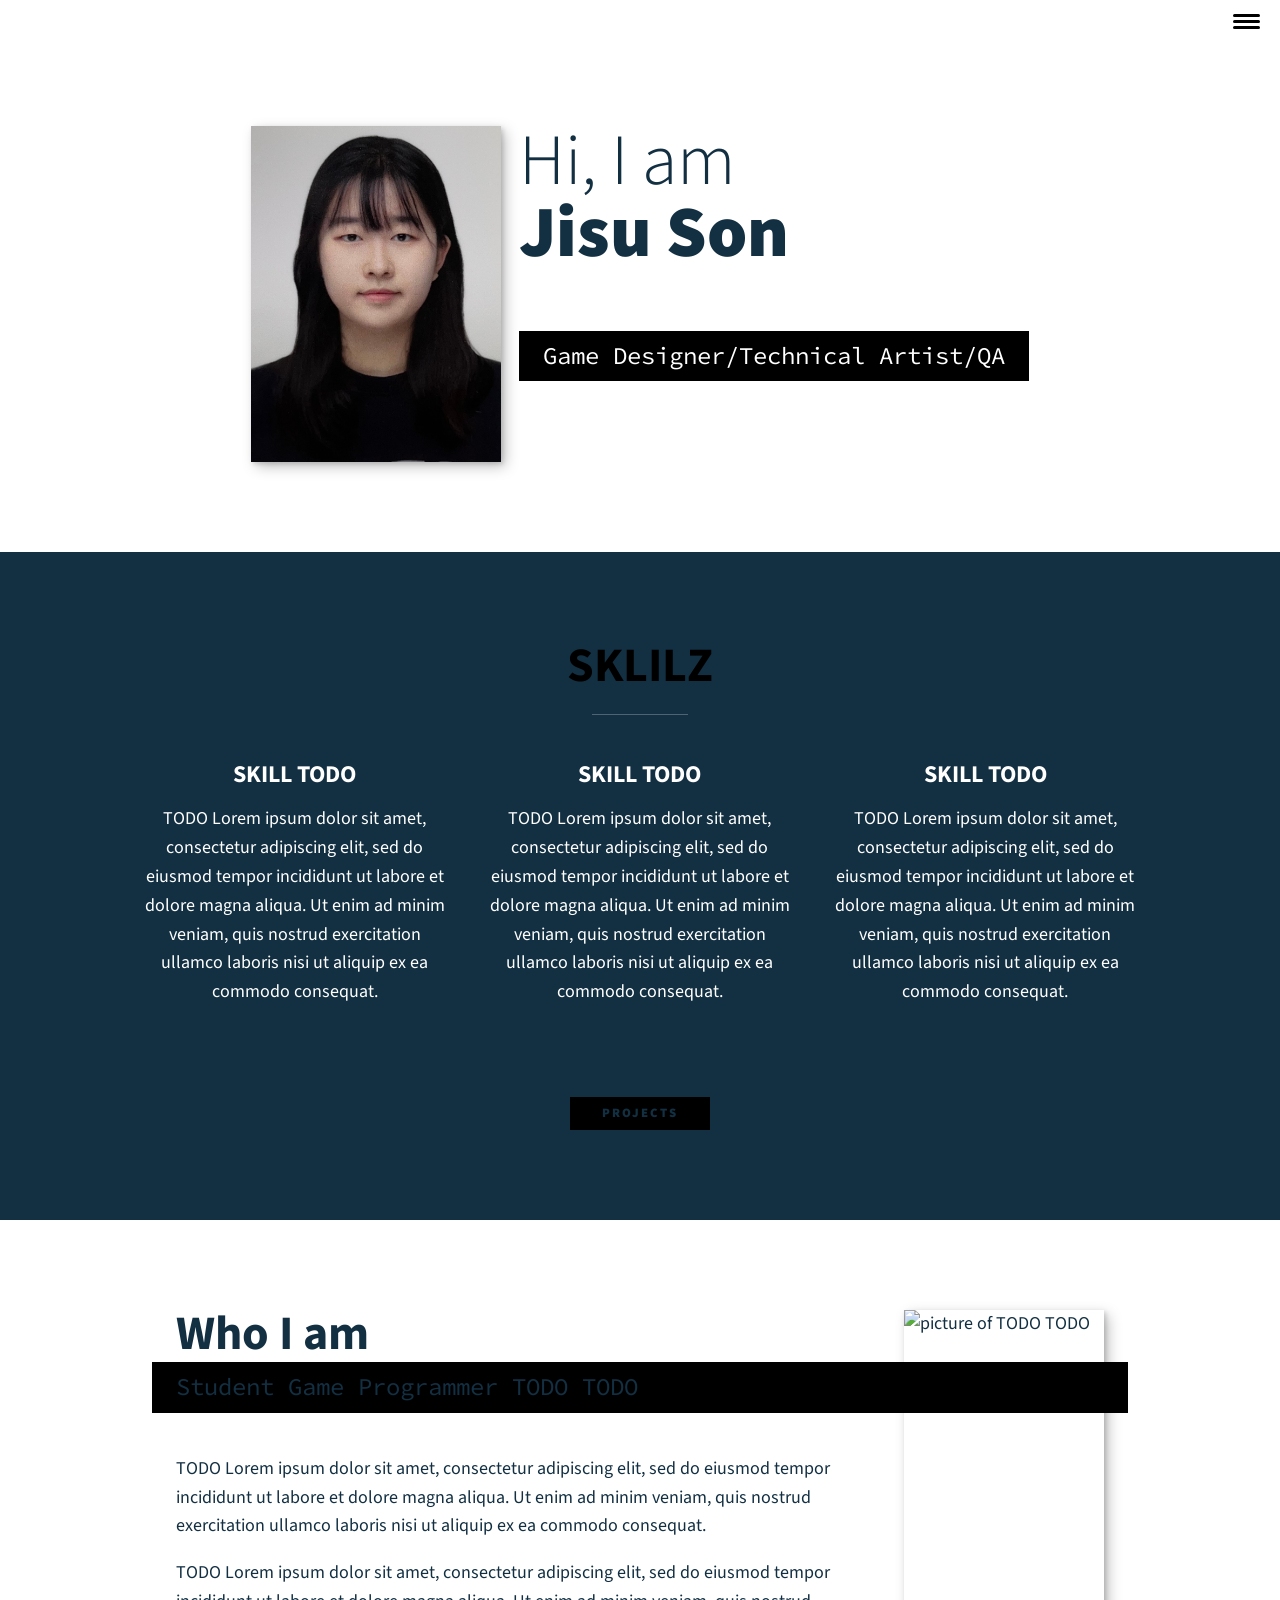
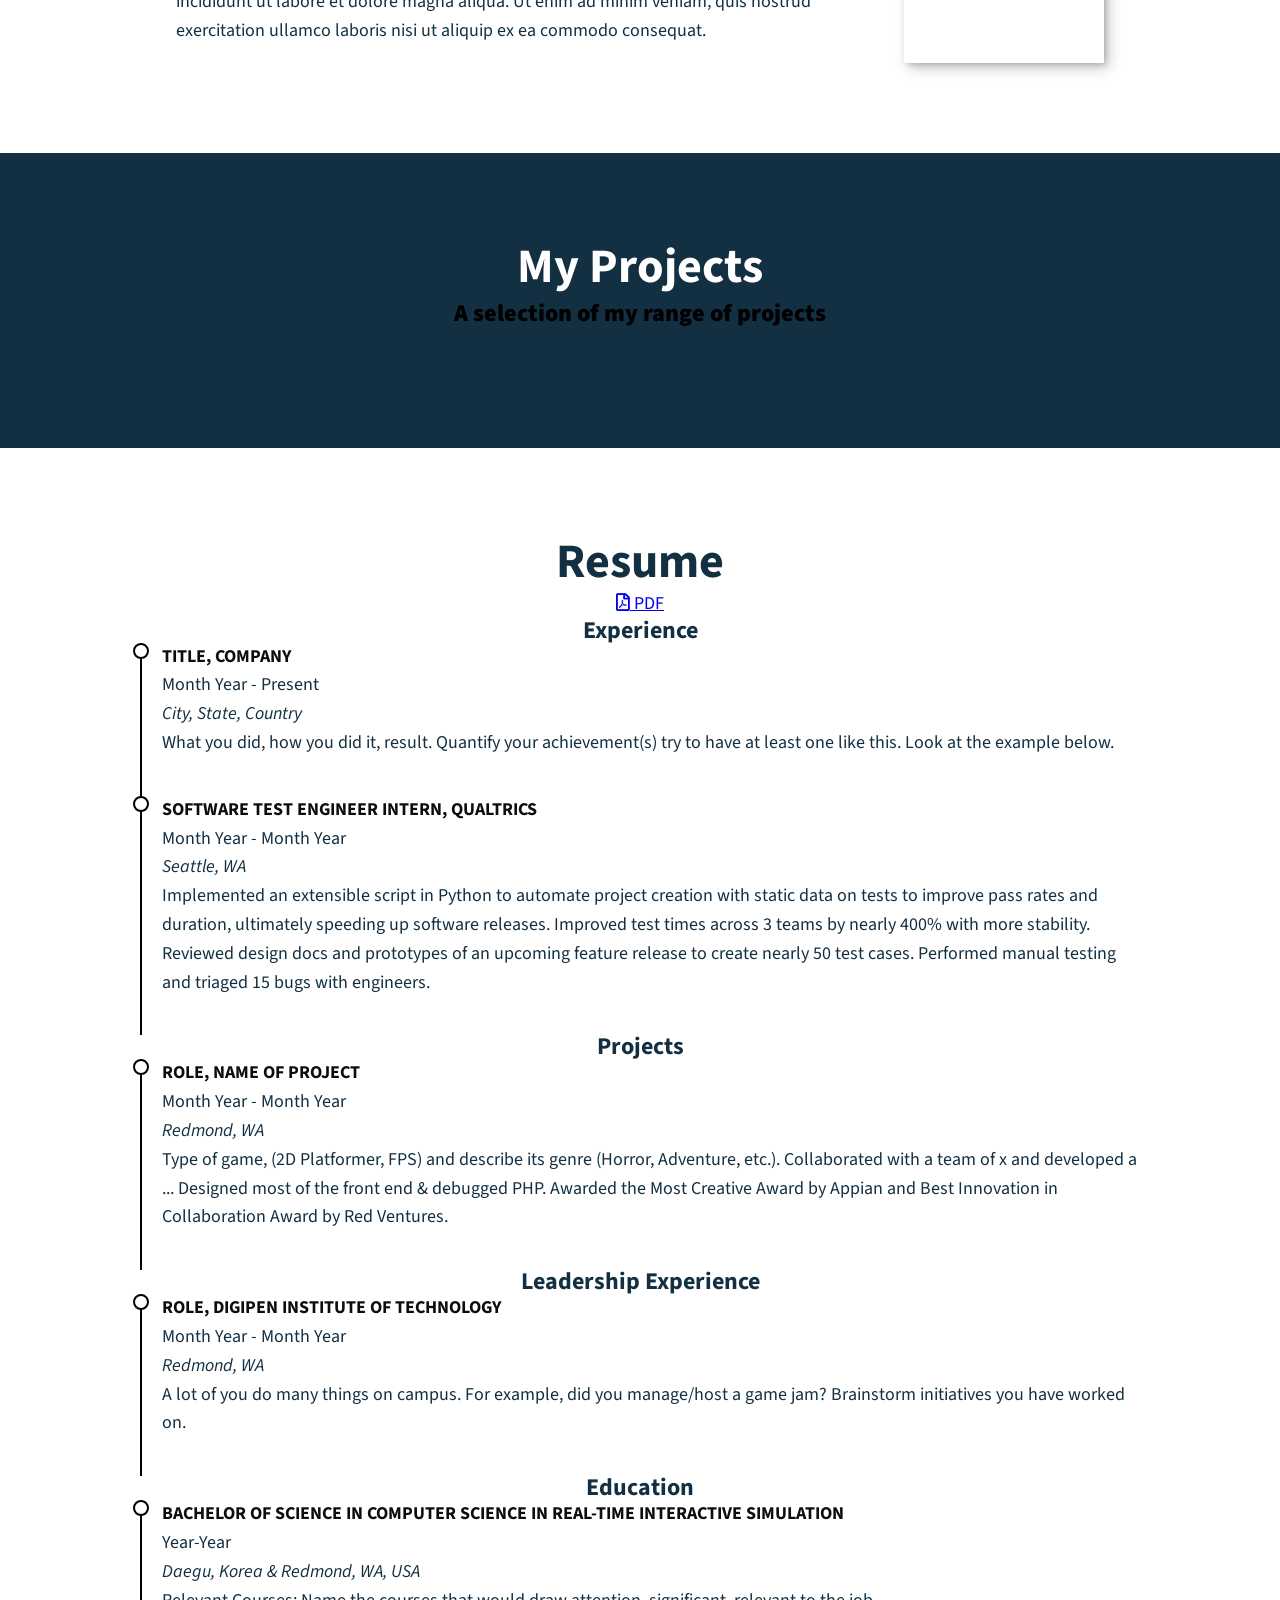
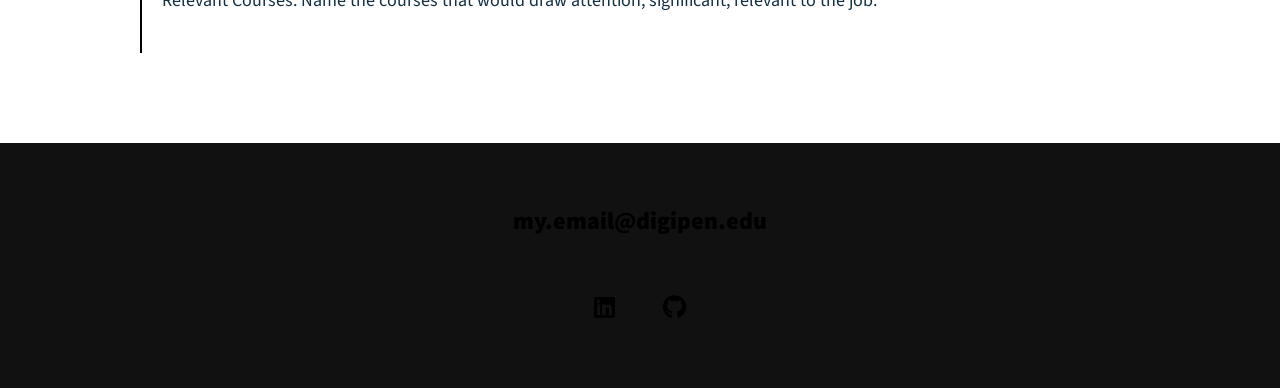
==== index.html @ 9fba7b16 "d" ====
<!-- https://youtu.be/_xkSvufmjEs?si=mh-MXT2ZdUasYAYn&t=3416 -->
<!-- adobe.ly/2GAgF93 -->
<!-- https://scrimba.com/build-and-deploy-your-portfolio-c012 -->
<!DOCTYPE html>
<html lang="en">

<head>
    <meta charset="UTF-8">
    <link rel="icon" type="image/svg+xml" href="../img/face.jpg">

    <!-- Help auto scale for desktop & mobile -->
    <meta name="viewport" content="width=device-width, initial-scale=1.0" />
    <title>STUDENT JISU SON Website</title>

    <!-- Normalize the difference across browsers  https://necolas.github.io/normalize.css/ -->
    <link rel="stylesheet" href="external/normalize.css" />

    <link rel="stylesheet" href="https://cdnjs.cloudflare.com/ajax/libs/font-awesome/5.11.2/css/all.css"
        integrity="sha256-46qynGAkLSFpVbEBog43gvNhfrOj+BmwXdxFgVK/Kvc=" crossorigin="anonymous" />

    <!-- https://fonts.google.com/selection/embed -->
    <link rel="preconnect" href="https://fonts.googleapis.com" />
    <link rel="preconnect" href="https://fonts.gstatic.com" crossorigin />
    <link
        href="https://fonts.googleapis.com/css2?family=Source+Code+Pro:ital,wght@0,200..900;1,200..900&family=Source+Sans+3:ital,wght@0,200..900;1,200..900&display=swap"
        rel="stylesheet" />

    <link rel="stylesheet" href="css/style.css" />
</head>

<body>
    <header>
        <div class="logo">
            <!-- alt text can be blank since the logo is purely decorative and putting something like logo isn't actually helpful -->
            <img src="img/cout.jpg" alt="">
        </div>
        <button class="nav-toggle" aria-label="toggle navigation">
            <span class="hamburger"></span>
        </button>
        <nav class="nav">
            <ul class="nav__list">
                <li class="nav__item"> <a href="#home" class="nav__link">Home</a> </li>
                <li class="nav__item"> <a href="#skills" class="nav__link">Skills</a> </li>
                <li class="nav__item"> <a href="#about" class="nav__link">About Me</a> </li>
                <li class="nav__item"> <a href="#projects" class="nav__link">Projects</a> </li>
                <li class="nav__item"> <a href="#resume" class="nav__link">Resume</a> </li>
            </ul>
        </nav>
    </header>

    <!-- Introduction -->

    <section class="intro" id="#home">
        <!-- TODO put in a mouse based interactive shader visualization page-->
        <!-- <div class="intro-bg">
            <iframe src="webgl/for_fun.html"></iframe>
        </div> -->
        <h1 class="section__title section__title--intro">
            Hi, I am <strong>Jisu Son</strong>
        </h1>
        <p class="section__subtitle section__subtitle--intro">Game Designer/Technical Artist/QA</p>
        <img src="img/face.jpg" alt="a picture of TODO TODO smiling" class="intro__img" />
    </section>

    <!-- My Services -->
    <section class="my-services" id="skills">
        <h2 class="section__title section__title--services">SKLILZ</h2>
        <div class="services">
            <div class="service">
                <h3>SKILL TODO</h3>
                <p> TODO
                    Lorem ipsum dolor sit amet, consectetur adipiscing elit, sed do eiusmod tempor incididunt ut labore
                    et dolore magna aliqua. Ut enim ad minim veniam, quis nostrud exercitation ullamco laboris nisi ut
                    aliquip ex ea commodo consequat.
                </p>
            </div>

            <div class="service">
                <h3>SKILL TODO</h3>
                <p> TODO
                    Lorem ipsum dolor sit amet, consectetur adipiscing elit, sed do eiusmod tempor incididunt ut labore
                    et dolore magna aliqua. Ut enim ad minim veniam, quis nostrud exercitation ullamco laboris nisi ut
                    aliquip ex ea commodo consequat.
                </p>
            </div>

            <div class="service">
                <h3>SKILL TODO</h3>
                <p> TODO
                    Lorem ipsum dolor sit amet, consectetur adipiscing elit, sed do eiusmod tempor incididunt ut labore
                    et dolore magna aliqua. Ut enim ad minim veniam, quis nostrud exercitation ullamco laboris nisi ut
                    aliquip ex ea commodo consequat.
                </p>
            </div>
        </div>

        <a href="#projects" class="btn">Projects</a>
    </section>

    <!-- About Me -->
    <section class="about-me" id="about">
        <h2 class="section__title section__title--about">Who I am</h2>
        <p class="section__subtitle section__subtitle--about">
            Student Game Programmer TODO TODO
        </p>

        <div class="about-me__body">
            <p>
                TODO Lorem ipsum dolor sit amet, consectetur adipiscing elit, sed do eiusmod tempor incididunt ut labore
                et dolore magna aliqua. Ut enim ad minim veniam, quis nostrud exercitation ullamco laboris nisi ut
                aliquip ex ea commodo consequat.
            </p>
            <p>
                TODO Lorem ipsum dolor sit amet, consectetur adipiscing elit, sed do eiusmod tempor incididunt ut labore
                et dolore magna aliqua. Ut enim ad minim veniam, quis nostrud exercitation ullamco laboris nisi ut
                aliquip ex ea commodo consequat.
            </p>
        </div>
        <img src="img/tall.jpg" alt="picture of TODO TODO" class="about-me__img" />
    </section>

    <!-- My Portfolio -->
    <section class="my-projects" id="projects">
        <h2 class="section__title section__title--projects">My Projects</h2>
        <p class="section__subtitle section__subtitle--projects">
            A selection of my range of projects
        </p>
        <div class="portfolio">
            <a href="portfolio/01_hello.html" class="portfolio__item">
                <img src="img/portfolio_thumbnails/01_hello.jpg" alt="" class="portfolio__img" />
            </a>
            <a href="portfolio/02_meshes.html" class="portfolio__item">
                <img src="img/portfolio_thumbnails/02_meshes.jpg" alt="" class="portfolio__img" />
            </a>
            <a href="portfolio/03_fog.html" class="portfolio__item">
                <img src="img/portfolio_thumbnails/03_fog.jpg" alt="" class="portfolio__img" />
            </a>
            <a href="portfolio/04_toon.html" class="portfolio__item">
                <img src="img/portfolio_thumbnails/04_toon.jpg" alt="" class="portfolio__img" />
            </a>
            <a href="portfolio/05_shadow.html" class="portfolio__item">
                <img src="img/portfolio_thumbnails/05_shadow.jpg" alt="" class="portfolio__img" />
            </a>
            <a href="portfolio/06_value.html" class="portfolio__item">
                <img src="img/portfolio_thumbnails/06_value.jpg" alt="" class="portfolio__img" />
            </a>
            <a href="portfolio/07_gradient.html" class="portfolio__item">
                <img src="img/portfolio_thumbnails/07_gradient.jpg" alt="" class="portfolio__img" />
            </a>

        </div>
    </section>

    <!-- Resume Section -->
    <section class="my-resume" id="resume">
        <h2 class="section__title section__title--resume">Resume</h2>
        <a target="_blank" href="docs/Resume.pdf"><i class="far fa-file-pdf"></i> PDF</a>

        <div class="resume-section">
            <h3>Experience</h3>
            <div class="resume-item">
                <p>
                    <b>Title, Company</b></br>
                    Month Year - Present</br>
                    <em>City, State, Country</em></br>
                    What you did, how you did it, result. Quantify your achievement(s) try to have at least one like
                    this. Look at the example below.
                </p>
            </div>
            <div class="resume-item">
                <p>
                    <b>Software Test Engineer Intern, Qualtrics</b></br>
                    Month Year - Month Year </br>
                    <em>Seattle, WA</em></br>
                    Implemented an extensible script in Python to automate project creation with static data on tests to
                    improve pass rates and duration, ultimately speeding up software releases. Improved test times
                    across 3 teams by nearly 400% with more stability. Reviewed design docs and prototypes of an
                    upcoming feature release to create nearly 50 test cases. Performed manual testing and triaged 15
                    bugs with engineers.
                </p>
            </div>
            <h3>Projects</h3>
            <div class="resume-item">
                <p>
                    <b>Role, Name of Project</b></br>
                    Month Year - Month Year</br>
                    <em>Redmond, WA</em></br>
                    Type of game, (2D Platformer, FPS) and describe its genre (Horror, Adventure, etc.).
                    Collaborated with a team of x and developed a ...
                    Designed most of the front end & debugged PHP.
                    Awarded the Most Creative Award by Appian and Best Innovation in Collaboration Award by Red
                    Ventures.
                </p>
            </div>

            <h3>Leadership Experience</h3>
            <div class="resume-item">
                <p>
                    <b>Role, DigiPen Institute of Technology</b></br>
                    Month Year - Month Year</br>
                    <em>Redmond, WA</em></br>
                    A lot of you do many things on campus.
                    For example, did you manage/host a game jam?
                    Brainstorm initiatives you have worked on.
                </p>
            </div>

            <h3>Education</h3>
            <div class="resume-item">
                <p>
                    <b>Bachelor of Science in Computer Science in Real-Time Interactive Simulation</b></br>
                    Year-Year</br>
                    <em>Daegu, Korea & Redmond, WA, USA</em></br>
                    Relevant Courses: Name the courses that would draw attention, significant, relevant to the job.
                </p>
            </div>
        </div>
    </section>
    <!-- /Resume Section -->

    <!-- Footer -->
    <footer class="footer">
        <a href="mailto:my.email@digipen.edu" class="footer__link">my.email@digipen.edu</a>
        <ul class="social-list">
            <li class="social-list__item">
                <a class="social-list__link" href="https://linkedin.com/in/mylinkedinid">
                    <i class="fab fa-linkedin"></i>
                </a>
            </li>
            <li class="social-list__item">
                <a class="social-list__link" href="https://github.com/mygithubid">
                    <i class="fab fa-github"></i>
                </a>
            </li>
            <!-- Want to list more? search : https://fontawesome.com/v5/search?ic=brands -->
        </ul>
    </footer>

    <script src="js/index.js"></script>
</body>

</html>
---- css/style.css ----
/* make padding within widths rather calculating with total width? */
*,
*::before,
*::after {
  box-sizing: border-box;
}

/* Custom Properties */

:root {
  --ff-primary: "Source Sans 3", sans-serif;
  --ff-secondary: "Source Code Pro", monospace;

  --fw-reg: 300;
  --fw-bold: 900;

  --clr-light: #ffffff;
  --clr-dark: #133043;
  --clr-accent: #000000;

  --fs-h1: 3rem;
  --fs-h2: 2.25rem;
  --fs-h3: 1.25rem;
  --fs-body: 1rem;

  --bs: 0.25em 0.25em 0.75em rgba(0, 0, 0, 0.25),
    0.125em 0.125em 0.25em rgba(0, 0, 0, 0.15);
}

/* With wider screens use differnt/bigger numbers */
@media (min-width: 800px) {
  :root {
    --fs-h1: 4.5rem;
    --fs-h2: 3rem;
    --fs-h3: 1.5rem;
    --fs-body: 1.125rem;
  }
}

/* General Styles */

html {
  scroll-behavior: smooth;
}

body {
  background: var(--clr-light);
  color: var(--clr-dark);
  margin: 0;
  font-family: var(--ff-primary);
  font-size: var(--fs-body);
  line-height: 1.6;
}

section {
  padding: 5em 2em;
}

img {
  display: block;
  max-width: 100%;
}

strong {
  font-weight: var(--fw-bold);
}

:focus {
  outline: 3px solid var(--clr-accent);
  outline-offset: 3px;
}

.btn {
  display: inline-block;
  padding: 0.5em 2.5em;
  background: var(--clr-accent);
  color: var(--clr-dark);
  text-decoration: none;
  cursor: pointer;
  font-size: 0.8rem;
  text-transform: uppercase;
  letter-spacing: 2px;
  font-weight: var(--fw-bold);
  transition: transform 200ms ease-in-out;
}

.btn:hover {
  transform: scale(1.1);
}

/* Typography */

h1,
h2,
h3 {
  line-height: 1;
  margin: 0;
}

h1 {
  font-size: var(--fs-h1);
}

h2 {
  font-size: var(--fs-h2);
}

h3 {
  font-size: var(--fs-h3);
}

.section__title {
  margin-bottom: 0.25rem;
}

.section__title--intro {
  font-weight: var(--fw-reg);
}

.section__title--intro strong {
  display: block;
}

.section__subtitle {
  margin: 0;
  font-size: var(--fs-h3);
}

.section__subtitle--intro,
.section__subtitle--about {
  background: var(--clr-accent);
  padding: 0.25em 1em;
  font-family: var(--ff-secondary);
  margin-bottom: 1em;
}

.section__subtitle--projects {
  color: var(--clr-accent);
  font-weight: var(--fw-bold);
  margin-bottom: 1em;
}

/* header */
header {
  display: flex;
  justify-content: space-between;
  padding: 1em;
}
.logo {
  max-width: 528px;
}

.nav {
  position: fixed;
  background: var(--clr-dark);
  color: var(--clr-light);
  top: 0;
  bottom: 0;
  left: 0;
  right: 0;
  z-index: 100;

  transform: translateX(100%);
  transition: transform 250ms cubic-bezier(0.5, 0, 0.5, 1);
}

.nav__list {
  list-style: none;
  display: flex;
  height: 100%;
  flex-direction: column;
  justify-content: space-evenly;
  align-items: center;
  margin: 0;
  padding: 0;
}

.nav__link {
  color: inherit;
  font-weight: var(--fw-bold);
  font-size: var(--fs-h2);
  text-decoration: none;
}

.nav__link:hover {
  color: var(--clr-accent);
}

.nav-toggle {
  padding: 0.5em;
  background: transparent;
  border: 0;
  cursor: pointer;
  position: absolute;
  right: 1em;
  top: 1em;
  z-index: 1000;
}

.nav-open .nav {
  transform: translateX(0);
}

.nav-open .nav-toggle {
  position: fixed;
}

.nav-open .hamburger {
  transform: rotate(0.625turn);
}

.nav-open .hamburger::before {
  transform: rotate(90deg) translateX(-6px);
}

.nav-open .hamburger::after {
  opacity: 0;
}

.hamburger {
  display: block;
  position: relative;
}

.hamburger,
.hamburger::before,
.hamburger::after {
  background: var(--clr-accent);
  width: 2em;
  height: 3px;
  border-radius: 1em;
  transition: transform 250ms ease-in-out;
}

.hamburger::before,
.hamburger::after {
  content: "";
  position: absolute;
  left: 0;
  right: 0;
}

.hamburger::before {
  top: 6px;
}
.hamburger::after {
  bottom: 6px;
}

/* Intro Section */
.intro {
  position: relative;
  z-index: 2;
}

.intro-bg {
  position: absolute;
  top: 0;
  left: 0;
  width: 100%;
  height: 100%;
  overflow: hidden;
  z-index: -2;
}

.intro-bg iframe {
  width: 100%;
  height: 100%;
  border: none;
  position: absolute;
  top: 0;
  left: 0;
}

.intro__img {
  box-shadow: var(--bs);
}

.section__subtitle--intro {
  display: inline-block;
}

@media (min-width: 600px) {
  .intro {
    display: grid;
    width: min-content;
    margin: 0 auto;
    column-gap: 1em;
    grid-template-areas:
      "img title"
      "img subtitle";
    grid-template-columns: min-content max-content;
  }

  .intro__img {
    grid-area: img;
    min-width: 250px;
    position: relative;
    z-index: 2;
  }

  .section__subtitle--intro {
    align-self: start;
    /* grid-column: -1/1; */
    grid-row: 2;
    text-align: right;
    position: relative;
    color: white;
    /* left: -1.5em; */
    /* width: calc(100% + 1.5em); */
  }
}

/* my services section */

.my-services {
  background-color: var(--clr-dark);
  background-image: url(../img/skills-bg.jpg);
  background-size: cover;
  background-blend-mode: overlay;
  color: var(--clr-light);
  text-align: center;
}

.section__title--services {
  color: var(--clr-accent);
  position: relative;
}

.section__title--services::after {
  content: "";
  display: block;
  width: 2em;
  height: 1px;
  margin: 0.5em auto 1em;
  background: var(--clr-light);
  opacity: 0.25;
}

.services {
  margin-bottom: 4em;
}

.service {
  max-width: 500px;
  margin: 0 auto;
}

@media (min-width: 800px) {
  .services {
    display: flex;
    max-width: 1000px;
    margin-left: auto;
    margin-right: auto;
  }

  .service + .service {
    margin-left: 2em;
  }
}

/* About Me */

.about-me {
  max-width: 1000px;
  margin: 0 auto;
}

.about-me__img {
  box-shadow: var(--bs);
}

@media (min-width: 600px) {
  .about-me {
    display: grid;
    grid-template-columns: 1fr 200px;
    grid-template-areas:
      "title img"
      "subtitle img"
      "text img";
    column-gap: 2em;
  }

  .section__title--about {
    grid-area: title;
  }

  .section__subtitle--about {
    grid-column: 1 / -1;
    grid-row: 2;
    position: relative;
    left: -1em;
    width: calc(100% + 2em);
    padding-left: 1em;
    padding-right: calc(200px + 2.5em);
  }

  .about-me__img {
    grid-area: img;
    position: relative;
    z-index: 2;
  }
}

/* Portfolio / My projects */

.my-projects {
  background-color: var(--clr-dark);
  color: var(--clr-light);
  text-align: center;
}

.portfolio {
  display: grid;
  grid-template-columns: repeat(auto-fit, minmax(300px, 1fr));
  max-width: 1200px;
  margin: 0 auto;
}

.portfolio__item {
  background: var(--clr-dark);
  overflow: hidden;
}

.portfolio__img {
  transition: transform 750ms cubic-bezier(0.5, 0, 0.5, 1), opacity 250ms linear;
}

.portfolio__item:focus {
  position: relative;
  z-index: 2;
}

.portfolio__img:hover,
.portfolio__item:focus .portfolio__img {
  transform: scale(1.2);
  opacity: 0.75;
}

/*--------------------------------------------------------------
# Resume Section
--------------------------------------------------------------*/

.section__title--resume {
  text-align: center;
}

.my-resume {
  display: flex;
  flex-direction: column;
  align-items: center;
}

.resume-section h3 {
  color: var(--clr-dark);
  text-align: center;
}

.resume-section .resume-item {
  padding: 0 0 20px 20px;
  margin-top: -18px;
  border-left: 2px solid var(--clr-accent);
  position: relative;
  max-width: 1000px;
}

.resume-section .resume-item b {
  text-transform: uppercase;
  color: color-mix(in srgb, var(--clr-accent), transparent 5%);
  position: sticky;
}

.resume-section .resume-item::before {
  content: "";
  position: absolute;
  width: 16px;
  height: 16px;
  border-radius: 50px;
  left: -9px;
  top: 0;
  background: var(--clr-light);
  border: 2px solid var(--clr-accent);
}

/* Footer */

.footer {
  background: #111;
  color: var(--clr-accent);
  text-align: center;
  padding: 2.5em 0;
  font-size: var(--fs-h3);
}

.footer a {
  color: inherit;
  text-decoration: none;
}

.footer__link {
  font-weight: var(--fw-bold);
}

.footer__link:hover,
.social-list__link:hover {
  opacity: 0.7;
}

.footer__link:hover {
  text-decoration: underline;
}

.social-list {
  list-style: none;
  display: flex;
  justify-content: center;
  margin: 2em 0 0;
  padding: 0;
}

.social-list__item {
  margin: 0 0.5em;
}

.social-list__link {
  padding: 0.5em;
}

/* individual portfolio item styles */

.portfolio-item-individual {
  padding: 0 2em 2em;
  max-width: 1200px;
  margin: 0 auto;
}

.portfolio-item-individual p,
.portfolio-item-individual ul {
  max-width: 600px;
  margin-left: auto;
  margin-right: auto;
}

.portfolio-item-individual iframe {
  box-shadow: var(--bs);
  display: block;
  max-width: 1200px;
  width: 100%;
  height: auto;
  aspect-ratio: 4 / 3; /* Maintain aspect ratio */
  margin: 0 auto; /* Centering */
  border: none;
}
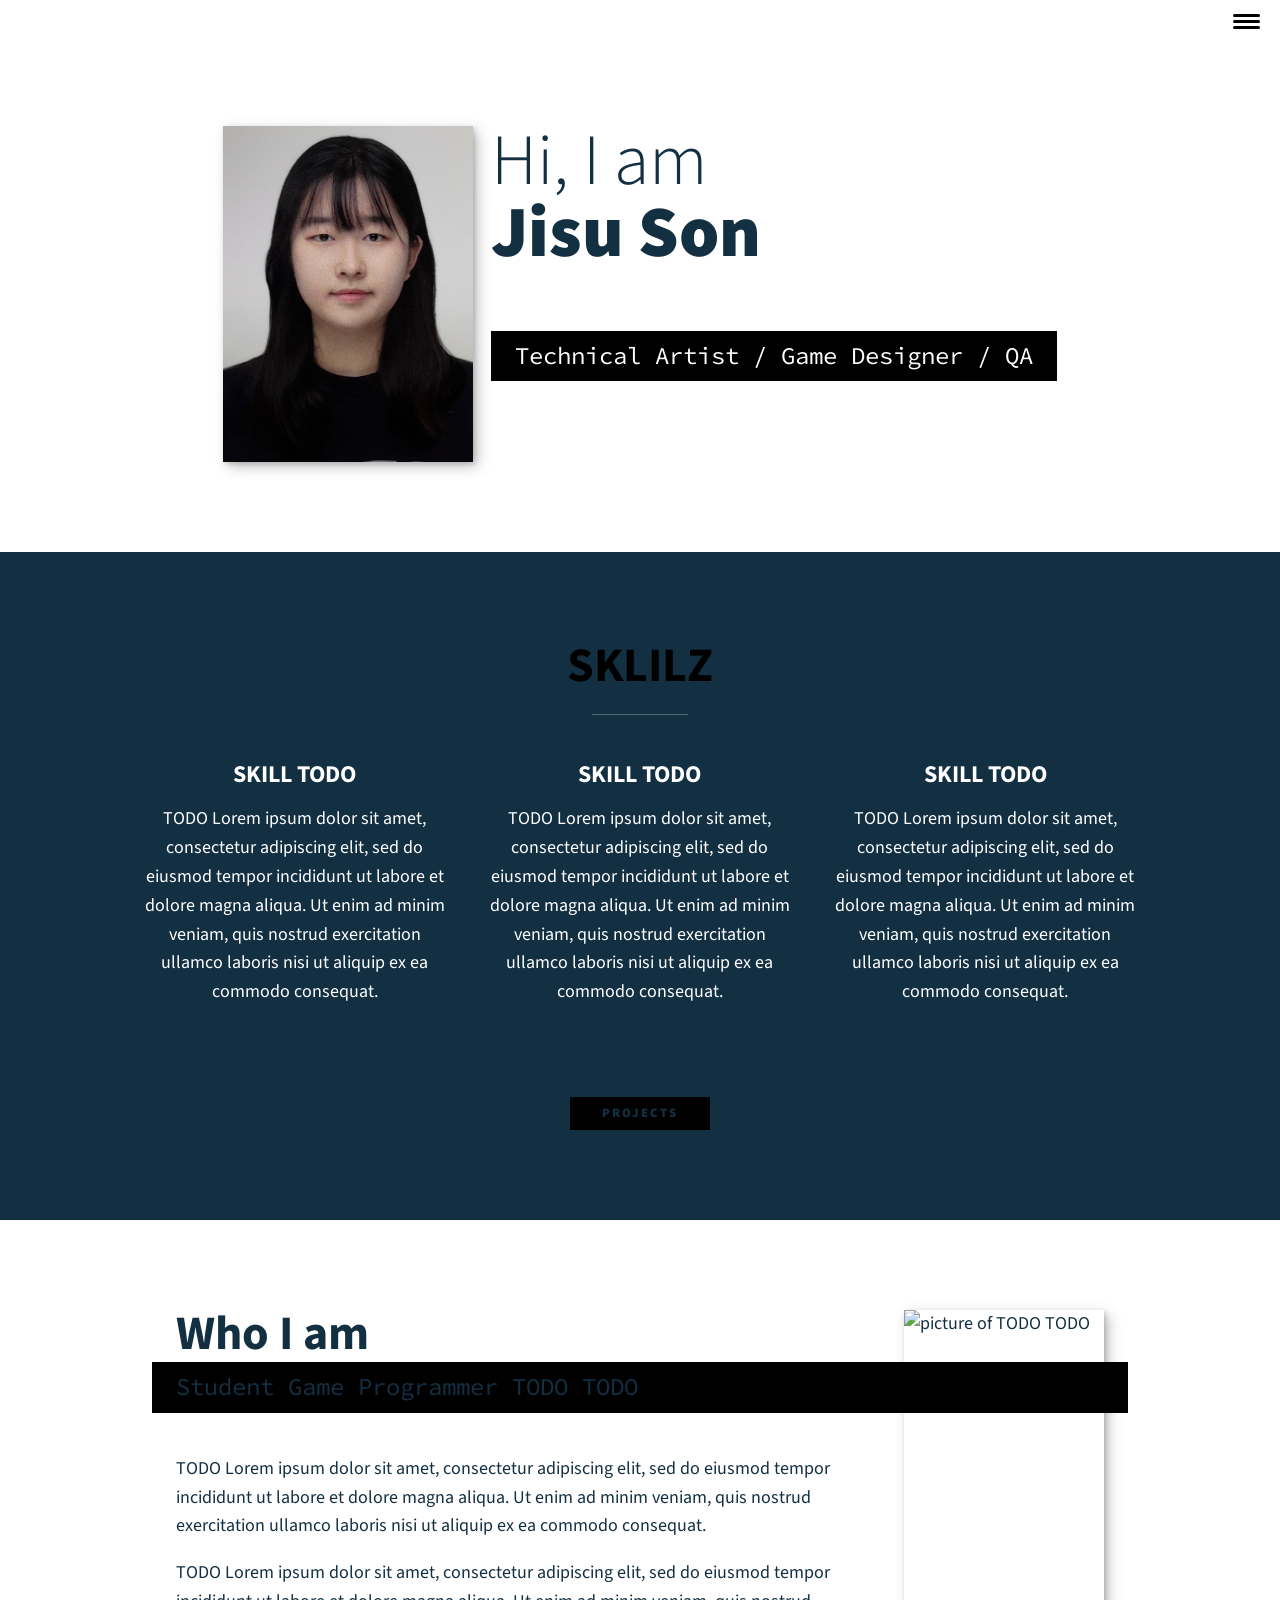
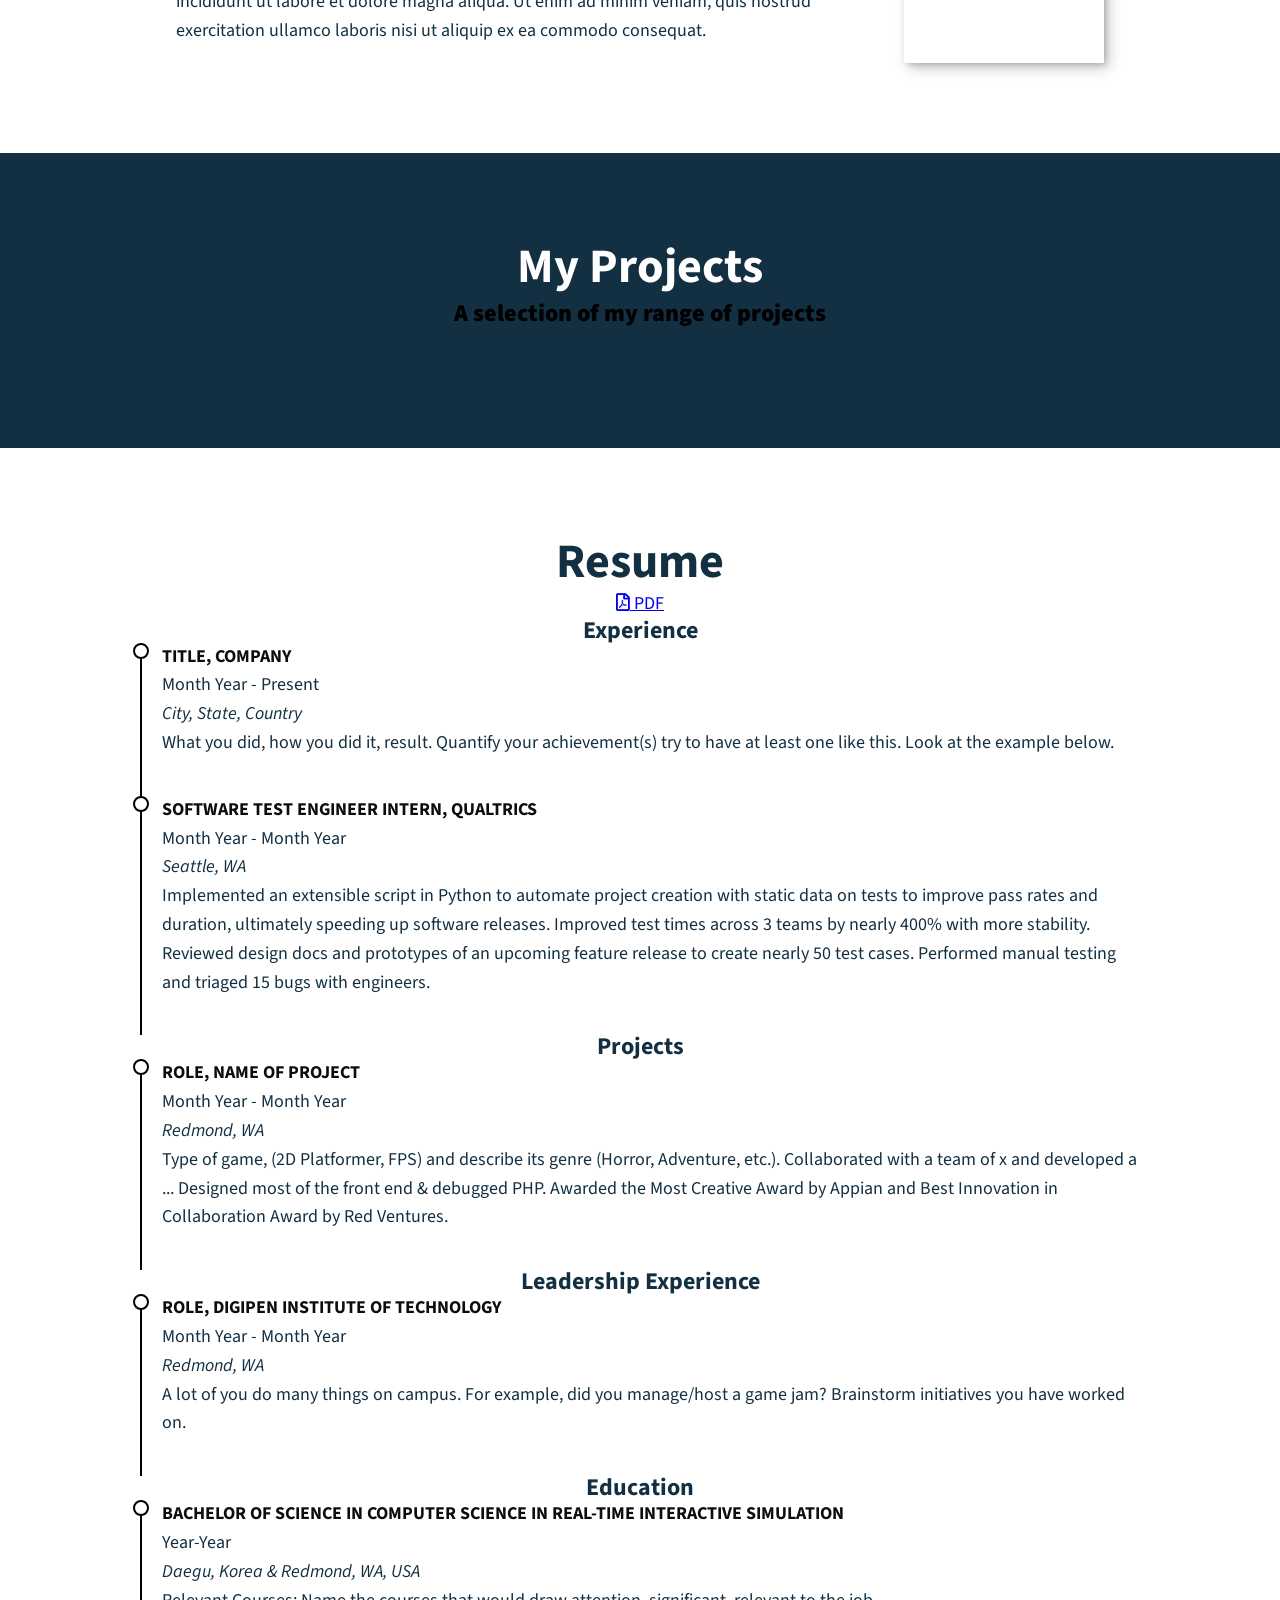
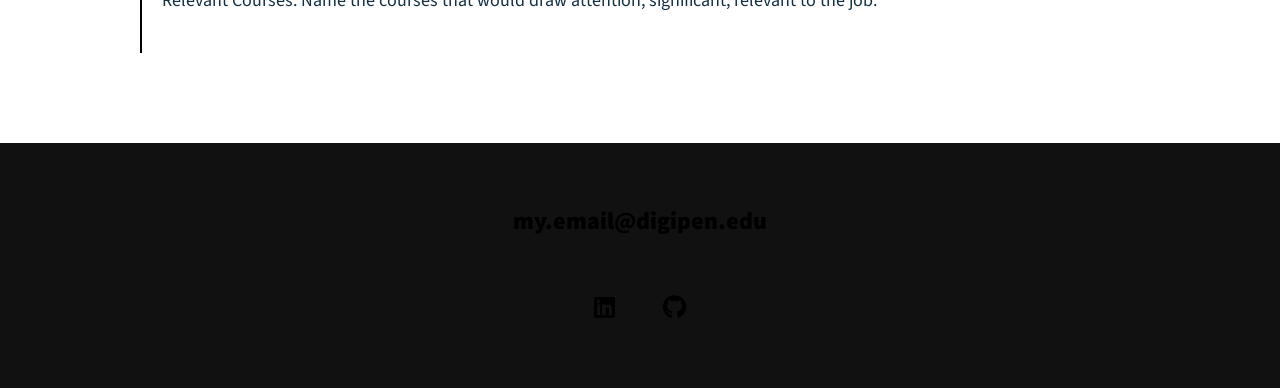
==== commit f5a191cf: "x" ====
--- a/index.html
+++ b/index.html
@@ -58,7 +58,7 @@
         <h1 class="section__title section__title--intro">
             Hi, I am <strong>Jisu Son</strong>
         </h1>
-        <p class="section__subtitle section__subtitle--intro">Game Designer/Technical Artist/QA</p>
+        <p class="section__subtitle section__subtitle--intro">Technical Artist / Game Designer / QA</p>
         <img src="img/face.jpg" alt="a picture of TODO TODO smiling" class="intro__img" />
     </section>
 
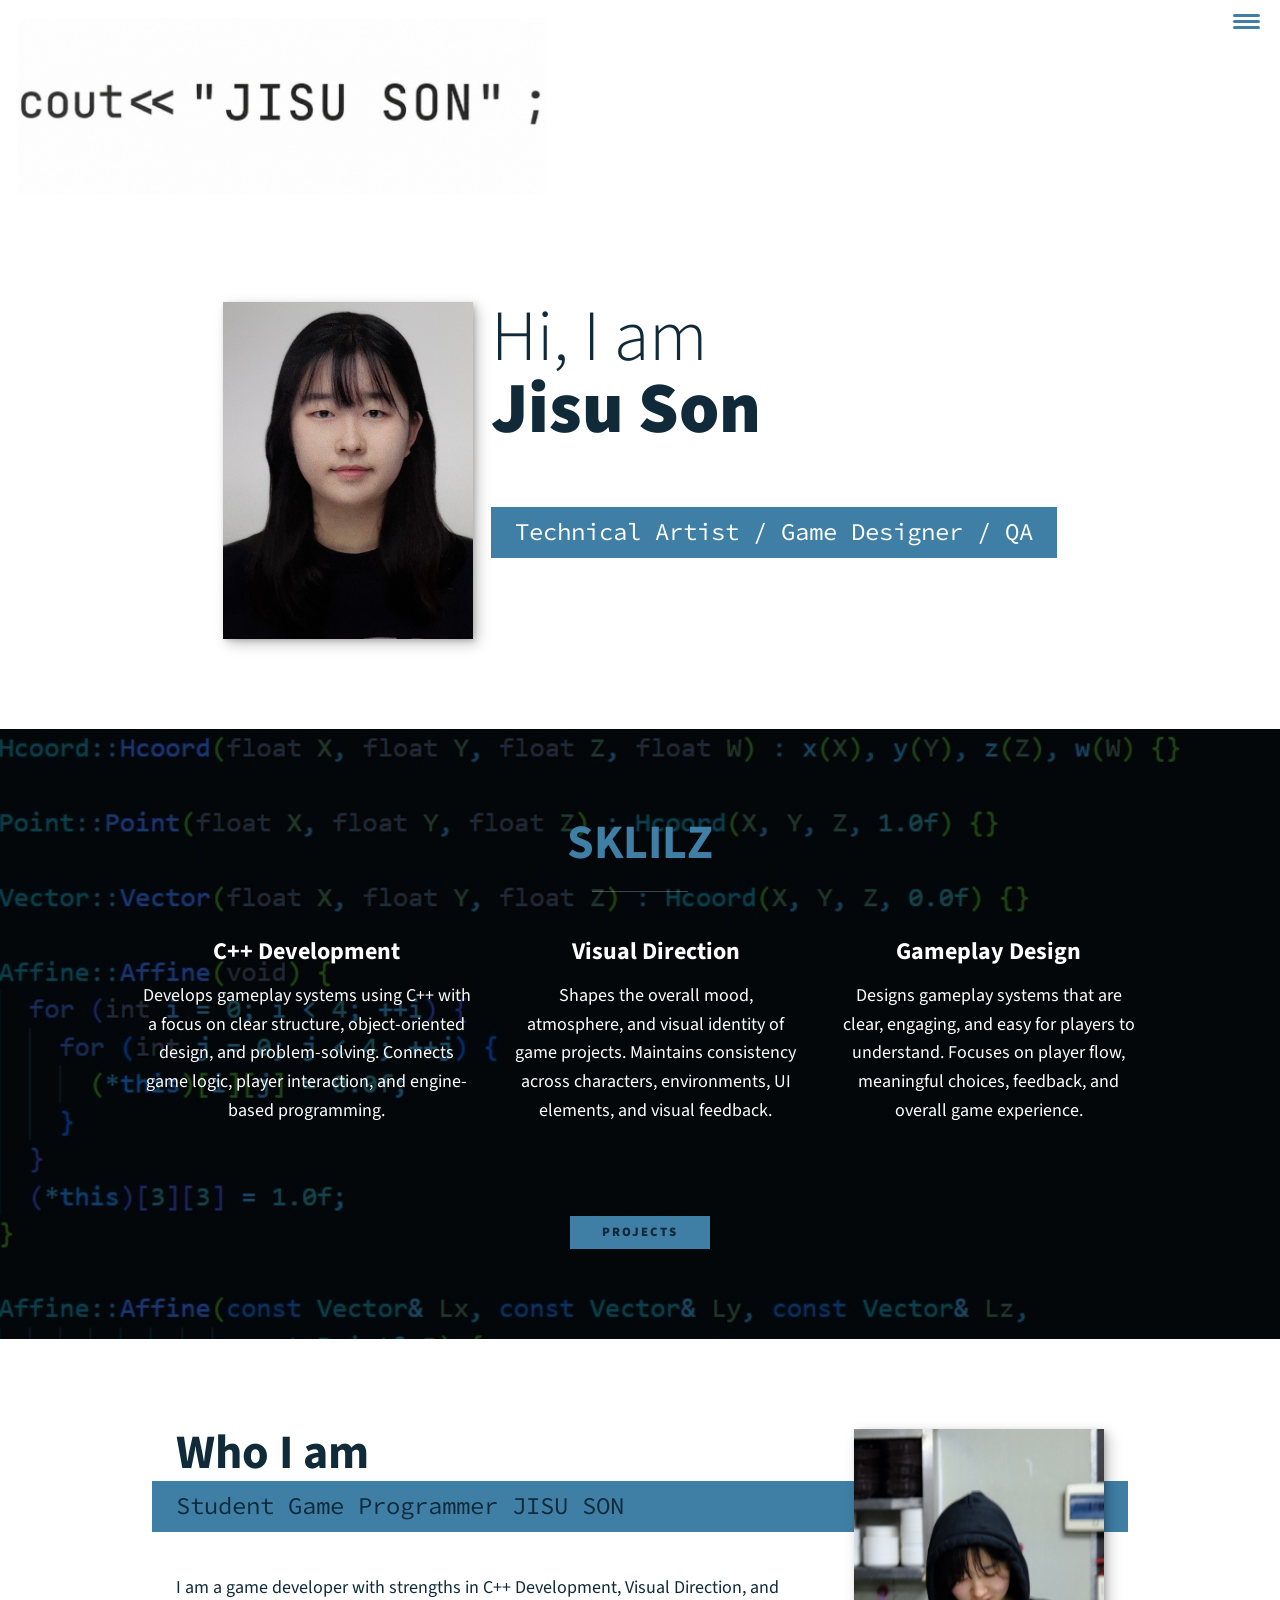
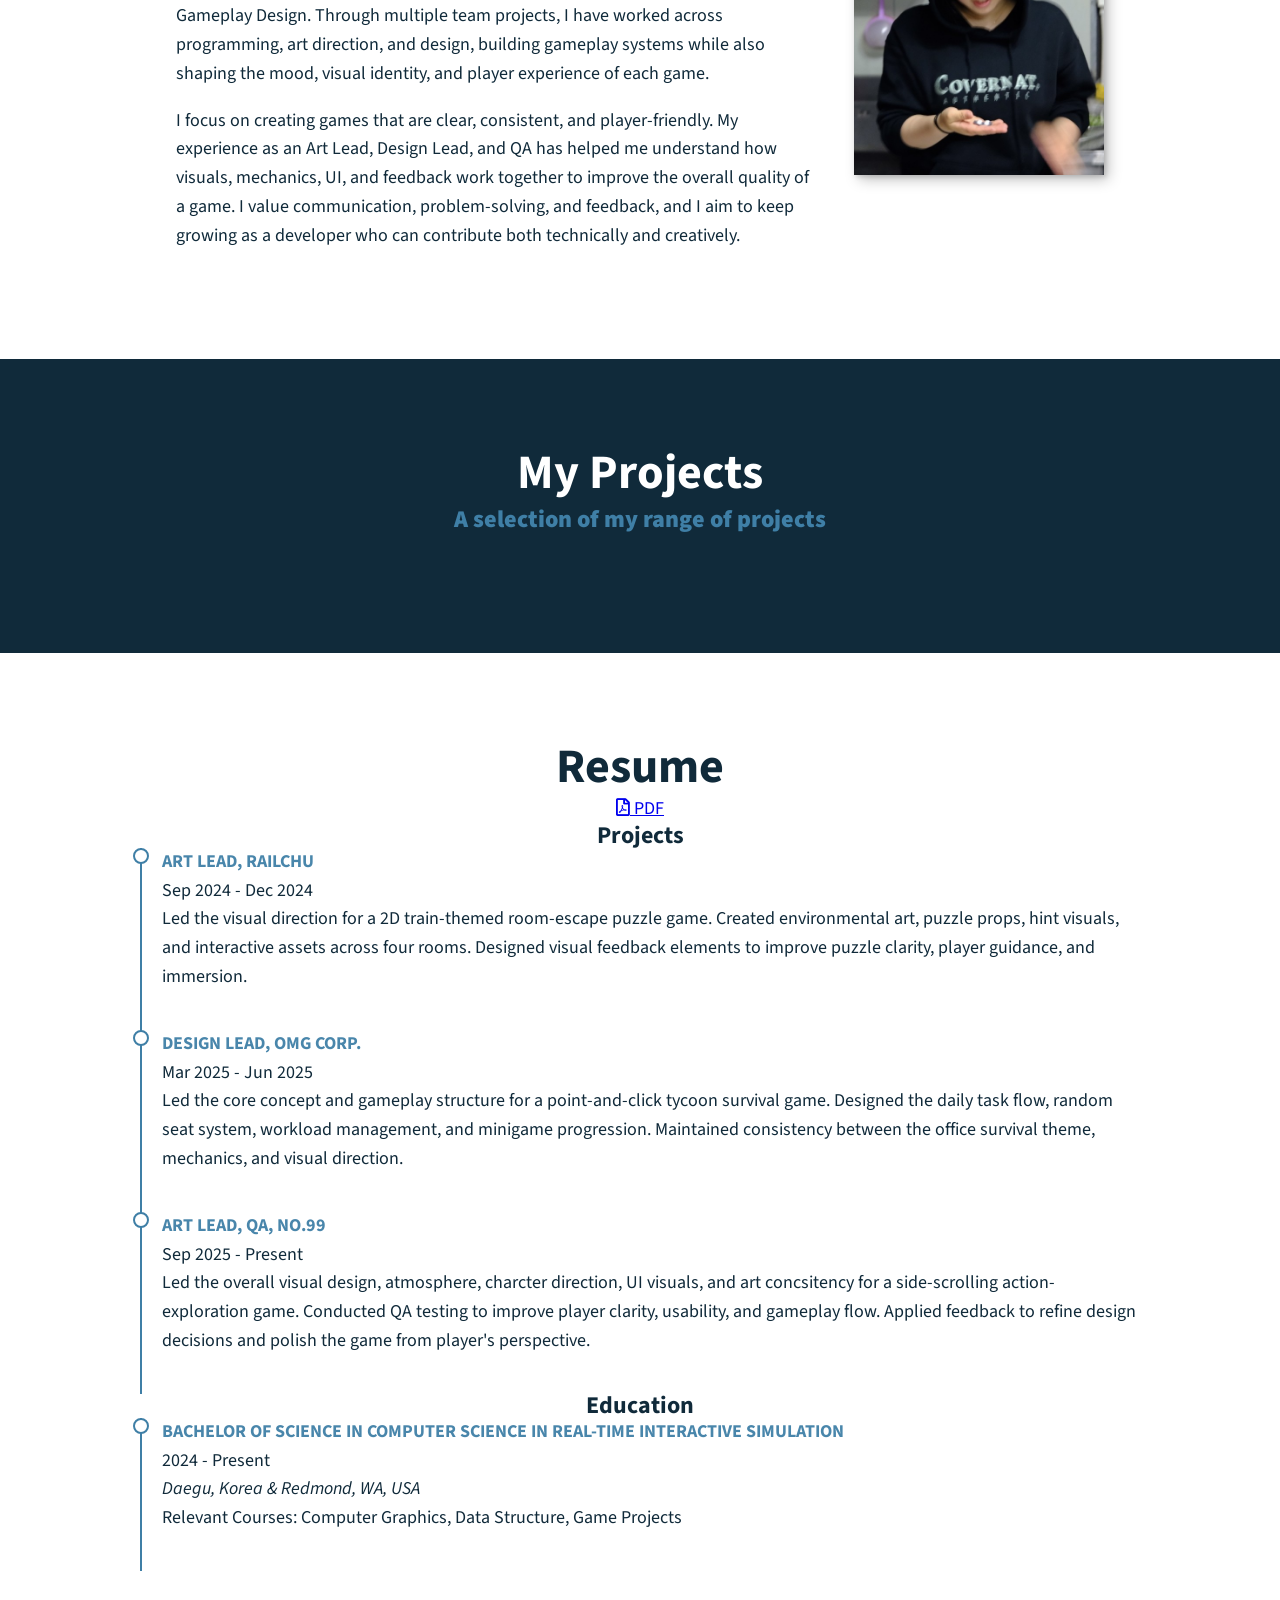
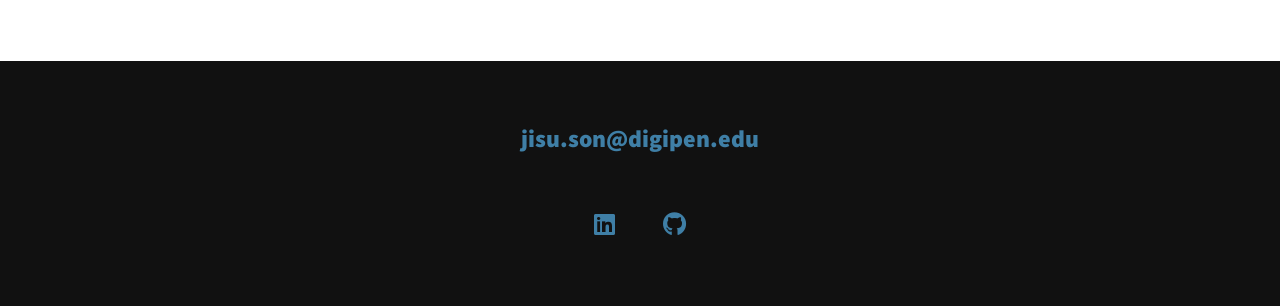
==== commit f4d98b0d: "ll" ====
--- a/index.html
+++ b/index.html
@@ -59,7 +59,7 @@
             Hi, I am <strong>Jisu Son</strong>
         </h1>
         <p class="section__subtitle section__subtitle--intro">Technical Artist / Game Designer / QA</p>
-        <img src="img/face.jpg" alt="a picture of TODO TODO smiling" class="intro__img" />
+        <img src="img/face.jpg" alt="a picture of smiling" class="intro__img" />
     </section>
 
     <!-- My Services -->
@@ -67,29 +67,29 @@
         <h2 class="section__title section__title--services">SKLILZ</h2>
         <div class="services">
             <div class="service">
-                <h3>SKILL TODO</h3>
-                <p> TODO
-                    Lorem ipsum dolor sit amet, consectetur adipiscing elit, sed do eiusmod tempor incididunt ut labore
-                    et dolore magna aliqua. Ut enim ad minim veniam, quis nostrud exercitation ullamco laboris nisi ut
-                    aliquip ex ea commodo consequat.
+                <h3>C++ Development</h3>
+                <p> 
+                    Develops gameplay systems using C++ with a focus on clear structure, 
+                    object-oriented design, and problem-solving. Connects game logic, 
+                    player interaction, and engine-based programming.
                 </p>
             </div>
 
             <div class="service">
-                <h3>SKILL TODO</h3>
-                <p> TODO
-                    Lorem ipsum dolor sit amet, consectetur adipiscing elit, sed do eiusmod tempor incididunt ut labore
-                    et dolore magna aliqua. Ut enim ad minim veniam, quis nostrud exercitation ullamco laboris nisi ut
-                    aliquip ex ea commodo consequat.
+                <h3>Visual Direction</h3>
+                <p> 
+                    Shapes the overall mood, atmosphere, and visual identity of
+                    game projects. Maintains consistency across characters, environments,
+                    UI elements, and visual feedback.
                 </p>
             </div>
 
             <div class="service">
-                <h3>SKILL TODO</h3>
-                <p> TODO
-                    Lorem ipsum dolor sit amet, consectetur adipiscing elit, sed do eiusmod tempor incididunt ut labore
-                    et dolore magna aliqua. Ut enim ad minim veniam, quis nostrud exercitation ullamco laboris nisi ut
-                    aliquip ex ea commodo consequat.
+                <h3>Gameplay Design</h3>
+                <p> Designs gameplay systems that are clear, engaging, 
+                    and easy for players to understand.
+                    Focuses on player flow, meaningful choices, feedback, 
+                    and overall game experience.
                 </p>
             </div>
         </div>
@@ -101,22 +101,23 @@
     <section class="about-me" id="about">
         <h2 class="section__title section__title--about">Who I am</h2>
         <p class="section__subtitle section__subtitle--about">
-            Student Game Programmer TODO TODO
+            Student Game Programmer JISU SON
         </p>
 
         <div class="about-me__body">
             <p>
-                TODO Lorem ipsum dolor sit amet, consectetur adipiscing elit, sed do eiusmod tempor incididunt ut labore
-                et dolore magna aliqua. Ut enim ad minim veniam, quis nostrud exercitation ullamco laboris nisi ut
-                aliquip ex ea commodo consequat.
+                I am a game developer with strengths in C++ Development, Visual Direction, and Gameplay Design. 
+                Through multiple team projects, I have worked across programming, art direction, 
+                and design, building gameplay systems while also shaping the mood, visual identity, and player experience of each game.
             </p>
             <p>
-                TODO Lorem ipsum dolor sit amet, consectetur adipiscing elit, sed do eiusmod tempor incididunt ut labore
-                et dolore magna aliqua. Ut enim ad minim veniam, quis nostrud exercitation ullamco laboris nisi ut
-                aliquip ex ea commodo consequat.
+                I focus on creating games that are clear, consistent, and player-friendly. 
+                My experience as an Art Lead, Design Lead, and QA has helped me understand how visuals, mechanics, UI, 
+                and feedback work together to improve the overall quality of a game. I value communication, problem-solving, and feedback, 
+                and I aim to keep growing as a developer who can contribute both technically and creatively.
             </p>
         </div>
-        <img src="img/tall.jpg" alt="picture of TODO TODO" class="about-me__img" />
+        <img src="img/tall.jpg" alt="picture of JISU SON" class="about-me__img" />
     </section>
 
     <!-- My Portfolio -->
@@ -157,51 +158,34 @@
         <a target="_blank" href="docs/Resume.pdf"><i class="far fa-file-pdf"></i> PDF</a>
 
         <div class="resume-section">
-            <h3>Experience</h3>
-            <div class="resume-item">
-                <p>
-                    <b>Title, Company</b></br>
-                    Month Year - Present</br>
-                    <em>City, State, Country</em></br>
-                    What you did, how you did it, result. Quantify your achievement(s) try to have at least one like
-                    this. Look at the example below.
-                </p>
-            </div>
-            <div class="resume-item">
-                <p>
-                    <b>Software Test Engineer Intern, Qualtrics</b></br>
-                    Month Year - Month Year </br>
-                    <em>Seattle, WA</em></br>
-                    Implemented an extensible script in Python to automate project creation with static data on tests to
-                    improve pass rates and duration, ultimately speeding up software releases. Improved test times
-                    across 3 teams by nearly 400% with more stability. Reviewed design docs and prototypes of an
-                    upcoming feature release to create nearly 50 test cases. Performed manual testing and triaged 15
-                    bugs with engineers.
-                </p>
-            </div>
             <h3>Projects</h3>
             <div class="resume-item">
                 <p>
-                    <b>Role, Name of Project</b></br>
-                    Month Year - Month Year</br>
-                    <em>Redmond, WA</em></br>
-                    Type of game, (2D Platformer, FPS) and describe its genre (Horror, Adventure, etc.).
-                    Collaborated with a team of x and developed a ...
-                    Designed most of the front end & debugged PHP.
-                    Awarded the Most Creative Award by Appian and Best Innovation in Collaboration Award by Red
-                    Ventures.
-                </p>
-            </div>
-
-            <h3>Leadership Experience</h3>
-            <div class="resume-item">
-                <p>
-                    <b>Role, DigiPen Institute of Technology</b></br>
-                    Month Year - Month Year</br>
-                    <em>Redmond, WA</em></br>
-                    A lot of you do many things on campus.
-                    For example, did you manage/host a game jam?
-                    Brainstorm initiatives you have worked on.
+                    <b>ART LEAD, RAILCHU</b></br>
+                    Sep 2024 - Dec 2024</br>
+                    Led the visual direction for a 2D train-themed room-escape puzzle game.
+                    Created environmental art, puzzle props, hint visuals, and interactive assets across four rooms. 
+                    Designed visual feedback elements to improve puzzle clarity, player guidance,
+                    and immersion.
+                </p>
+            </div>
+            <div class="resume-item">
+                <p>
+                    <b>DESIGN LEAD, OMG Corp.</b></br>
+                    Mar 2025 - Jun 2025  </br>
+                    Led the core concept and gameplay structure for a point-and-click tycoon survival game.
+                    Designed the daily task flow, random seat system, workload management, and minigame progression.
+                    Maintained consistency between the office survival theme, mechanics, and visual direction.
+                </p>
+            </div>
+            <div class="resume-item">
+                <p>
+                    <b>ART LEAD, QA, NO.99</b></br>
+                    Sep 2025 - Present</br>
+                    Led the overall visual design, atmosphere, charcter direction, UI visuals, 
+                    and art concsitency for a side-scrolling action-exploration game.
+                    Conducted QA testing to improve player clarity, usability, and gameplay flow.
+                    Applied feedback to refine design decisions and polish the game from player's perspective.
                 </p>
             </div>
 
@@ -209,9 +193,9 @@
             <div class="resume-item">
                 <p>
                     <b>Bachelor of Science in Computer Science in Real-Time Interactive Simulation</b></br>
-                    Year-Year</br>
+                    2024 - Present</br>
                     <em>Daegu, Korea & Redmond, WA, USA</em></br>
-                    Relevant Courses: Name the courses that would draw attention, significant, relevant to the job.
+                    Relevant Courses: Computer Graphics, Data Structure, Game Projects
                 </p>
             </div>
         </div>
@@ -220,15 +204,15 @@
 
     <!-- Footer -->
     <footer class="footer">
-        <a href="mailto:my.email@digipen.edu" class="footer__link">my.email@digipen.edu</a>
+        <a href="mailto:my.email@digipen.edu" class="footer__link">jisu.son@digipen.edu</a>
         <ul class="social-list">
             <li class="social-list__item">
-                <a class="social-list__link" href="https://linkedin.com/in/mylinkedinid">
+                <a class="social-list__link" href="https://www.linkedin.com/in/jisu-son">
                     <i class="fab fa-linkedin"></i>
                 </a>
             </li>
             <li class="social-list__item">
-                <a class="social-list__link" href="https://github.com/mygithubid">
+                <a class="social-list__link" href="https://github.com/jisu009/Engine-Assignment">
                     <i class="fab fa-github"></i>
                 </a>
             </li>
--- a/css/style.css
+++ b/css/style.css
@@ -15,8 +15,8 @@
   --fw-bold: 900;
 
   --clr-light: #ffffff;
-  --clr-dark: #133043;
-  --clr-accent: #000000;
+  --clr-dark: #102a3a;;
+  --clr-accent: #3f7fa6;
 
   --fs-h1: 3rem;
   --fs-h2: 2.25rem;
@@ -373,7 +373,7 @@
 @media (min-width: 600px) {
   .about-me {
     display: grid;
-    grid-template-columns: 1fr 200px;
+    grid-template-columns: 1fr 250px;
     grid-template-areas:
       "title img"
       "subtitle img"
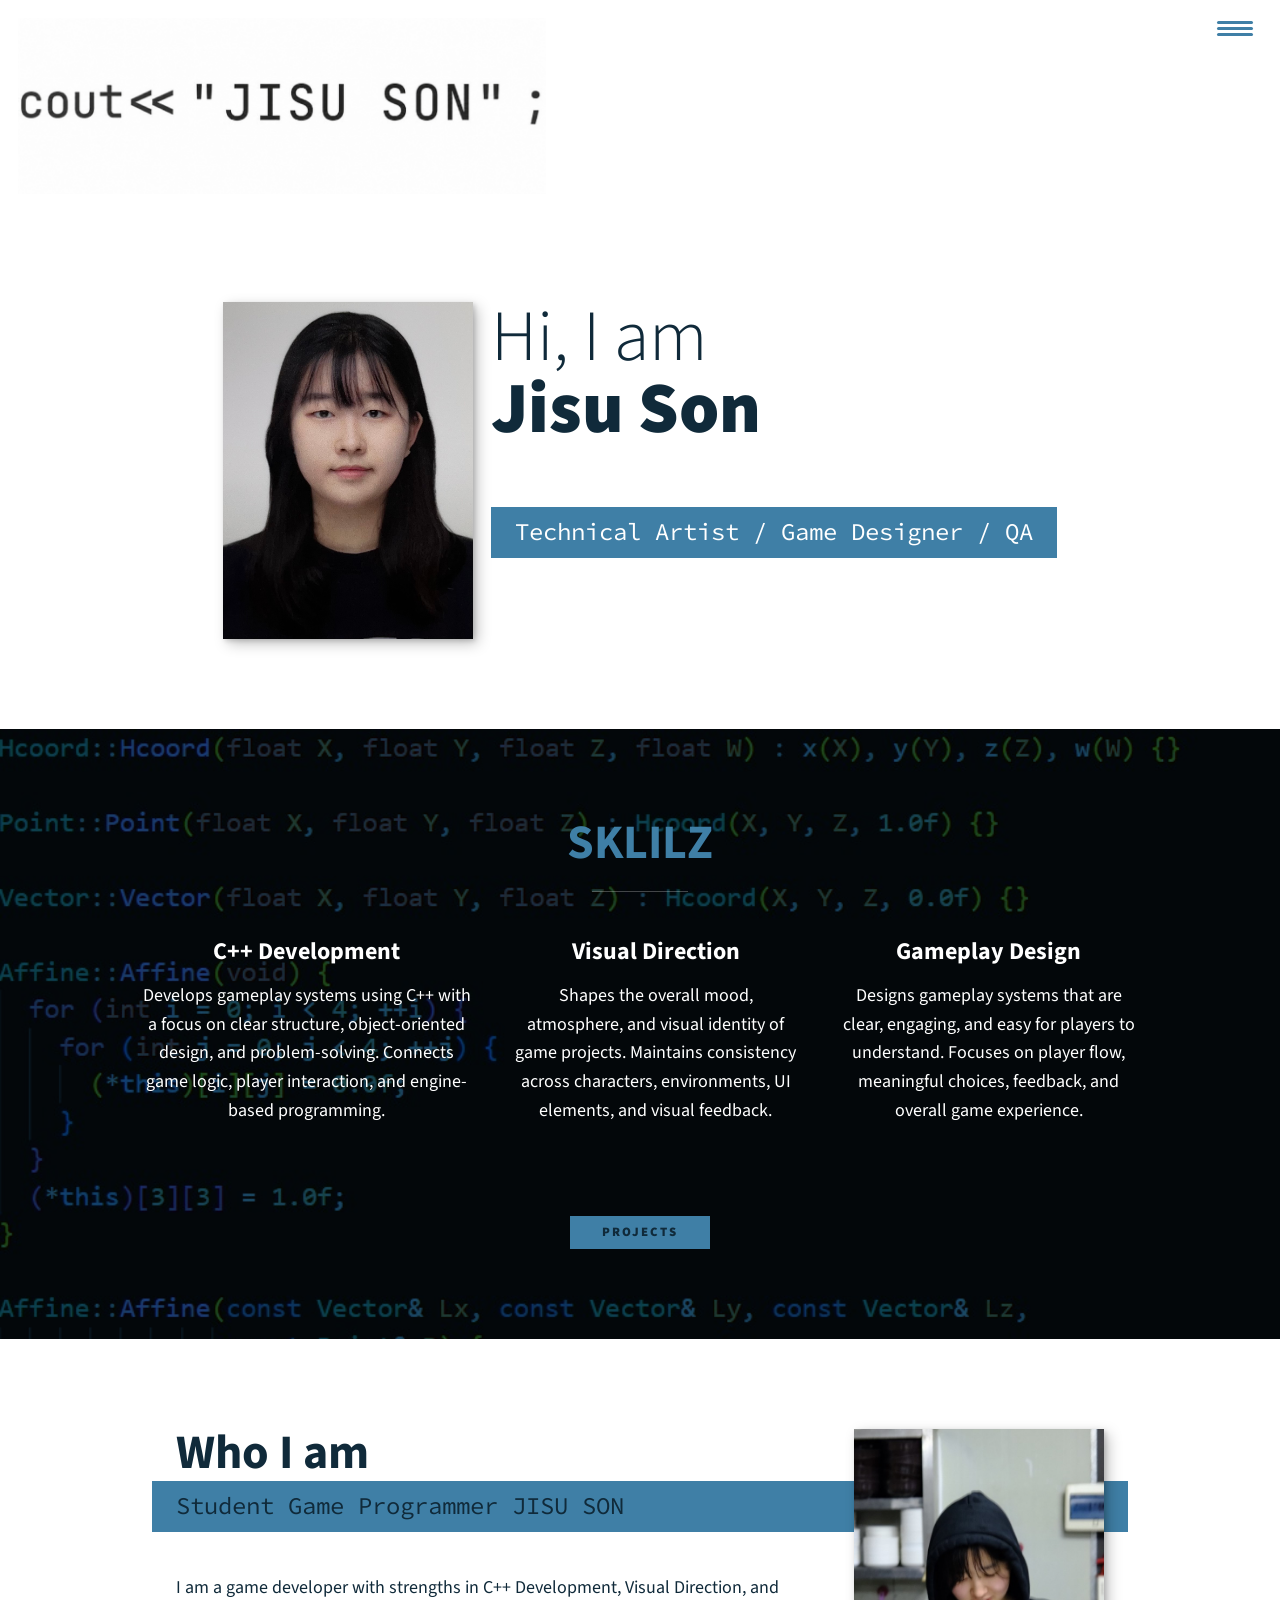
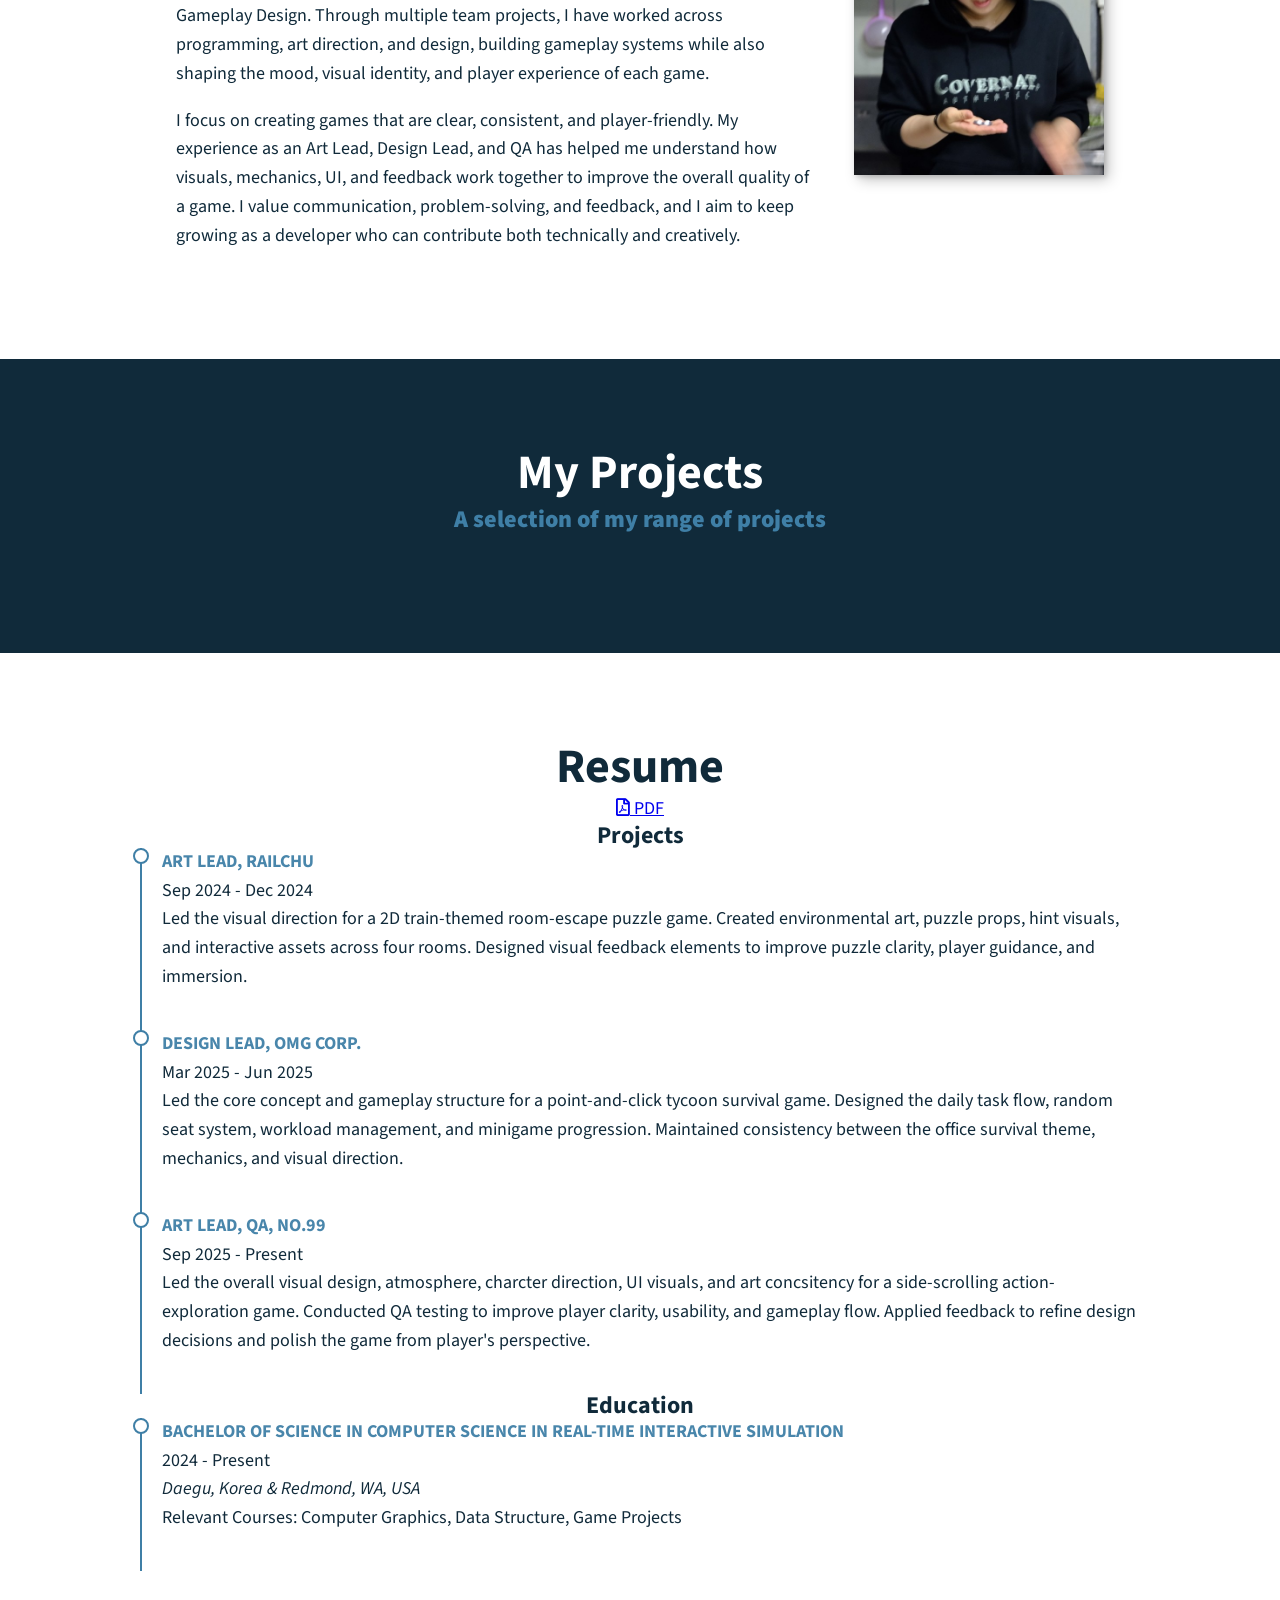
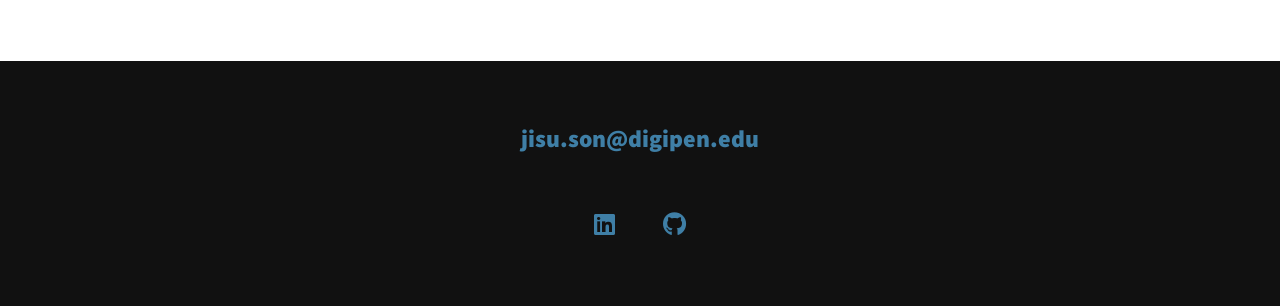
==== commit ab75d307: "Update portfolio design" ====
--- a/index.html
+++ b/index.html
@@ -1,226 +1,247 @@
-<!-- https://youtu.be/_xkSvufmjEs?si=mh-MXT2ZdUasYAYn&t=3416 -->
-<!-- adobe.ly/2GAgF93 -->
-<!-- https://scrimba.com/build-and-deploy-your-portfolio-c012 -->
-<!DOCTYPE html>
-<html lang="en">
-
-<head>
-    <meta charset="UTF-8">
-    <link rel="icon" type="image/svg+xml" href="../img/face.jpg">
-
-    <!-- Help auto scale for desktop & mobile -->
-    <meta name="viewport" content="width=device-width, initial-scale=1.0" />
-    <title>STUDENT JISU SON Website</title>
-
-    <!-- Normalize the difference across browsers  https://necolas.github.io/normalize.css/ -->
-    <link rel="stylesheet" href="external/normalize.css" />
-
-    <link rel="stylesheet" href="https://cdnjs.cloudflare.com/ajax/libs/font-awesome/5.11.2/css/all.css"
-        integrity="sha256-46qynGAkLSFpVbEBog43gvNhfrOj+BmwXdxFgVK/Kvc=" crossorigin="anonymous" />
-
-    <!-- https://fonts.google.com/selection/embed -->
-    <link rel="preconnect" href="https://fonts.googleapis.com" />
-    <link rel="preconnect" href="https://fonts.gstatic.com" crossorigin />
-    <link
-        href="https://fonts.googleapis.com/css2?family=Source+Code+Pro:ital,wght@0,200..900;1,200..900&family=Source+Sans+3:ital,wght@0,200..900;1,200..900&display=swap"
-        rel="stylesheet" />
-
-    <link rel="stylesheet" href="css/style.css" />
-</head>
-
-<body>
-    <header>
-        <div class="logo">
-            <!-- alt text can be blank since the logo is purely decorative and putting something like logo isn't actually helpful -->
-            <img src="img/cout.jpg" alt="">
-        </div>
-        <button class="nav-toggle" aria-label="toggle navigation">
-            <span class="hamburger"></span>
-        </button>
-        <nav class="nav">
-            <ul class="nav__list">
-                <li class="nav__item"> <a href="#home" class="nav__link">Home</a> </li>
-                <li class="nav__item"> <a href="#skills" class="nav__link">Skills</a> </li>
-                <li class="nav__item"> <a href="#about" class="nav__link">About Me</a> </li>
-                <li class="nav__item"> <a href="#projects" class="nav__link">Projects</a> </li>
-                <li class="nav__item"> <a href="#resume" class="nav__link">Resume</a> </li>
-            </ul>
-        </nav>
-    </header>
-
-    <!-- Introduction -->
-
-    <section class="intro" id="#home">
-        <!-- TODO put in a mouse based interactive shader visualization page-->
-        <!-- <div class="intro-bg">
-            <iframe src="webgl/for_fun.html"></iframe>
-        </div> -->
-        <h1 class="section__title section__title--intro">
-            Hi, I am <strong>Jisu Son</strong>
-        </h1>
-        <p class="section__subtitle section__subtitle--intro">Technical Artist / Game Designer / QA</p>
-        <img src="img/face.jpg" alt="a picture of smiling" class="intro__img" />
-    </section>
-
-    <!-- My Services -->
-    <section class="my-services" id="skills">
-        <h2 class="section__title section__title--services">SKLILZ</h2>
-        <div class="services">
-            <div class="service">
-                <h3>C++ Development</h3>
-                <p> 
-                    Develops gameplay systems using C++ with a focus on clear structure, 
-                    object-oriented design, and problem-solving. Connects game logic, 
-                    player interaction, and engine-based programming.
-                </p>
-            </div>
-
-            <div class="service">
-                <h3>Visual Direction</h3>
-                <p> 
-                    Shapes the overall mood, atmosphere, and visual identity of
-                    game projects. Maintains consistency across characters, environments,
-                    UI elements, and visual feedback.
-                </p>
-            </div>
-
-            <div class="service">
-                <h3>Gameplay Design</h3>
-                <p> Designs gameplay systems that are clear, engaging, 
-                    and easy for players to understand.
-                    Focuses on player flow, meaningful choices, feedback, 
-                    and overall game experience.
-                </p>
-            </div>
-        </div>
-
-        <a href="#projects" class="btn">Projects</a>
-    </section>
-
-    <!-- About Me -->
-    <section class="about-me" id="about">
-        <h2 class="section__title section__title--about">Who I am</h2>
-        <p class="section__subtitle section__subtitle--about">
-            Student Game Programmer JISU SON
-        </p>
-
-        <div class="about-me__body">
-            <p>
-                I am a game developer with strengths in C++ Development, Visual Direction, and Gameplay Design. 
-                Through multiple team projects, I have worked across programming, art direction, 
-                and design, building gameplay systems while also shaping the mood, visual identity, and player experience of each game.
-            </p>
-            <p>
-                I focus on creating games that are clear, consistent, and player-friendly. 
-                My experience as an Art Lead, Design Lead, and QA has helped me understand how visuals, mechanics, UI, 
-                and feedback work together to improve the overall quality of a game. I value communication, problem-solving, and feedback, 
-                and I aim to keep growing as a developer who can contribute both technically and creatively.
-            </p>
-        </div>
-        <img src="img/tall.jpg" alt="picture of JISU SON" class="about-me__img" />
-    </section>
-
-    <!-- My Portfolio -->
-    <section class="my-projects" id="projects">
-        <h2 class="section__title section__title--projects">My Projects</h2>
-        <p class="section__subtitle section__subtitle--projects">
-            A selection of my range of projects
-        </p>
-        <div class="portfolio">
-            <a href="portfolio/01_hello.html" class="portfolio__item">
-                <img src="img/portfolio_thumbnails/01_hello.jpg" alt="" class="portfolio__img" />
-            </a>
-            <a href="portfolio/02_meshes.html" class="portfolio__item">
-                <img src="img/portfolio_thumbnails/02_meshes.jpg" alt="" class="portfolio__img" />
-            </a>
-            <a href="portfolio/03_fog.html" class="portfolio__item">
-                <img src="img/portfolio_thumbnails/03_fog.jpg" alt="" class="portfolio__img" />
-            </a>
-            <a href="portfolio/04_toon.html" class="portfolio__item">
-                <img src="img/portfolio_thumbnails/04_toon.jpg" alt="" class="portfolio__img" />
-            </a>
-            <a href="portfolio/05_shadow.html" class="portfolio__item">
-                <img src="img/portfolio_thumbnails/05_shadow.jpg" alt="" class="portfolio__img" />
-            </a>
-            <a href="portfolio/06_value.html" class="portfolio__item">
-                <img src="img/portfolio_thumbnails/06_value.jpg" alt="" class="portfolio__img" />
-            </a>
-            <a href="portfolio/07_gradient.html" class="portfolio__item">
-                <img src="img/portfolio_thumbnails/07_gradient.jpg" alt="" class="portfolio__img" />
-            </a>
-
-        </div>
-    </section>
-
-    <!-- Resume Section -->
-    <section class="my-resume" id="resume">
-        <h2 class="section__title section__title--resume">Resume</h2>
-        <a target="_blank" href="docs/Resume.pdf"><i class="far fa-file-pdf"></i> PDF</a>
-
-        <div class="resume-section">
-            <h3>Projects</h3>
-            <div class="resume-item">
-                <p>
-                    <b>ART LEAD, RAILCHU</b></br>
-                    Sep 2024 - Dec 2024</br>
-                    Led the visual direction for a 2D train-themed room-escape puzzle game.
-                    Created environmental art, puzzle props, hint visuals, and interactive assets across four rooms. 
-                    Designed visual feedback elements to improve puzzle clarity, player guidance,
-                    and immersion.
-                </p>
-            </div>
-            <div class="resume-item">
-                <p>
-                    <b>DESIGN LEAD, OMG Corp.</b></br>
-                    Mar 2025 - Jun 2025  </br>
-                    Led the core concept and gameplay structure for a point-and-click tycoon survival game.
-                    Designed the daily task flow, random seat system, workload management, and minigame progression.
-                    Maintained consistency between the office survival theme, mechanics, and visual direction.
-                </p>
-            </div>
-            <div class="resume-item">
-                <p>
-                    <b>ART LEAD, QA, NO.99</b></br>
-                    Sep 2025 - Present</br>
-                    Led the overall visual design, atmosphere, charcter direction, UI visuals, 
-                    and art concsitency for a side-scrolling action-exploration game.
-                    Conducted QA testing to improve player clarity, usability, and gameplay flow.
-                    Applied feedback to refine design decisions and polish the game from player's perspective.
-                </p>
-            </div>
-
-            <h3>Education</h3>
-            <div class="resume-item">
-                <p>
-                    <b>Bachelor of Science in Computer Science in Real-Time Interactive Simulation</b></br>
-                    2024 - Present</br>
-                    <em>Daegu, Korea & Redmond, WA, USA</em></br>
-                    Relevant Courses: Computer Graphics, Data Structure, Game Projects
-                </p>
-            </div>
-        </div>
-    </section>
-    <!-- /Resume Section -->
-
-    <!-- Footer -->
-    <footer class="footer">
-        <a href="mailto:my.email@digipen.edu" class="footer__link">jisu.son@digipen.edu</a>
-        <ul class="social-list">
-            <li class="social-list__item">
-                <a class="social-list__link" href="https://www.linkedin.com/in/jisu-son">
-                    <i class="fab fa-linkedin"></i>
-                </a>
-            </li>
-            <li class="social-list__item">
-                <a class="social-list__link" href="https://github.com/jisu009/Engine-Assignment">
-                    <i class="fab fa-github"></i>
-                </a>
-            </li>
-            <!-- Want to list more? search : https://fontawesome.com/v5/search?ic=brands -->
-        </ul>
-    </footer>
-
-    <script src="js/index.js"></script>
-</body>
-
-</html>
+<!-- https://youtu.be/_xkSvufmjEs?si=mh-MXT2ZdUasYAYn&t=3416 -->
+<!-- adobe.ly/2GAgF93 -->
+<!-- https://scrimba.com/build-and-deploy-your-portfolio-c012 -->
+<!DOCTYPE html>
+<html lang="en">
+
+<head>
+    <meta charset="UTF-8">
+    <link rel="icon" type="image/svg+xml" href="../img/face.jpg">
+
+    <!-- Help auto scale for desktop & mobile -->
+    <meta name="viewport" content="width=device-width, initial-scale=1.0" />
+    <title>STUDENT JISU SON Website</title>
+
+    <!-- Normalize the difference across browsers  https://necolas.github.io/normalize.css/ -->
+    <link rel="stylesheet" href="external/normalize.css" />
+
+    <link rel="stylesheet" href="https://cdnjs.cloudflare.com/ajax/libs/font-awesome/5.11.2/css/all.css"
+        integrity="sha256-46qynGAkLSFpVbEBog43gvNhfrOj+BmwXdxFgVK/Kvc=" crossorigin="anonymous" />
+
+    <!-- https://fonts.google.com/selection/embed -->
+    <link rel="preconnect" href="https://fonts.googleapis.com" />
+    <link rel="preconnect" href="https://fonts.gstatic.com" crossorigin />
+    <link
+        href="https://fonts.googleapis.com/css2?family=Source+Code+Pro:ital,wght@0,200..900;1,200..900&family=Source+Sans+3:ital,wght@0,200..900;1,200..900&display=swap"
+        rel="stylesheet" />
+
+    <link rel="stylesheet" href="css/style.css" />
+</head>
+
+<body>
+    <header>
+        <div class="logo">
+            <!-- alt text can be blank since the logo is purely decorative and putting something like logo isn't actually helpful -->
+            <img src="img/cout.jpg" alt="">
+        </div>
+        <button class="nav-toggle" aria-label="toggle navigation">
+            <span class="hamburger"></span>
+        </button>
+        <nav class="nav">
+            <ul class="nav__list">
+                <li class="nav__item"> <a href="#home" class="nav__link">Home</a> </li>
+                <li class="nav__item"> <a href="#skills" class="nav__link">Skills</a> </li>
+                <li class="nav__item"> <a href="#about" class="nav__link">About Me</a> </li>
+                <li class="nav__item"> <a href="#projects" class="nav__link">Projects</a> </li>
+                <li class="nav__item"> <a href="#resume" class="nav__link">Resume</a> </li>
+            </ul>
+        </nav>
+    </header>
+
+    <!-- Introduction -->
+
+    <section class="intro" id="#home">
+        <!-- <div class="intro-bg">
+            <iframe src="webgl/for_fun.html"></iframe>
+        </div> -->
+        <h1 class="section__title section__title--intro">
+            Hi, I am <strong>Jisu Son</strong>
+        </h1>
+        <p class="section__subtitle section__subtitle--intro">Technical Artist / Game Designer / QA</p>
+        <img src="img/face.jpg" alt="a picture of smiling" class="intro__img" />
+    </section>
+
+    <!-- My Services -->
+    <section class="my-services" id="skills">
+        <h2 class="section__title section__title--services">SKLILZ</h2>
+        <div class="services">
+            <div class="service">
+                <h3>C++ Development</h3>
+                <p> 
+                    Develops gameplay systems using C++ with a focus on clear structure, 
+                    object-oriented design, and problem-solving. Connects game logic, 
+                    player interaction, and engine-based programming.
+                </p>
+            </div>
+
+            <div class="service">
+                <h3>Visual Direction</h3>
+                <p> 
+                    Shapes the overall mood, atmosphere, and visual identity of
+                    game projects. Maintains consistency across characters, environments,
+                    UI elements, and visual feedback.
+                </p>
+            </div>
+
+            <div class="service">
+                <h3>Gameplay Design</h3>
+                <p> Designs gameplay systems that are clear, engaging, 
+                    and easy for players to understand.
+                    Focuses on player flow, meaningful choices, feedback, 
+                    and overall game experience.
+                </p>
+            </div>
+        </div>
+
+        <a href="#projects" class="btn">Projects</a>
+    </section>
+
+    <!-- About Me -->
+    <section class="about-me" id="about">
+        <h2 class="section__title section__title--about">Who I am</h2>
+        <p class="section__subtitle section__subtitle--about">
+            Student Game Programmer JISU SON
+        </p>
+
+        <div class="about-me__body">
+            <p>
+                I am a game developer with strengths in C++ Development, Visual Direction, and Gameplay Design. 
+                Through multiple team projects, I have worked across programming, art direction, 
+                and design, building gameplay systems while also shaping the mood, visual identity, and player experience of each game.
+            </p>
+            <p>
+                I focus on creating games that are clear, consistent, and player-friendly. 
+                My experience as an Art Lead, Design Lead, and QA has helped me understand how visuals, mechanics, UI, 
+                and feedback work together to improve the overall quality of a game. I value communication, problem-solving, and feedback, 
+                and I aim to keep growing as a developer who can contribute both technically and creatively.
+            </p>
+        </div>
+        <img src="img/tall.jpg" alt="picture of JISU SON" class="about-me__img" />
+    </section>
+
+    <!-- My Portfolio -->
+    <section class="my-projects" id="projects">
+        <h2 class="section__title section__title--projects">My Projects</h2>
+        <p class="section__subtitle section__subtitle--projects">
+            A selection of my range of projects
+        </p>
+        <div class="portfolio">
+            <a href="portfolio/01_hello.html" class="portfolio__item">
+                <img src="img/portfolio_thumbnails/01_hello.jpg" alt="" class="portfolio__img" />
+            </a>
+            <a href="portfolio/02_meshes.html" class="portfolio__item">
+                <img src="img/portfolio_thumbnails/02_meshes.jpg" alt="" class="portfolio__img" />
+            </a>
+            <a href="portfolio/03_fog.html" class="portfolio__item">
+                <img src="img/portfolio_thumbnails/03_fog.jpg" alt="" class="portfolio__img" />
+            </a>
+            <a href="portfolio/04_toon.html" class="portfolio__item">
+                <img src="img/portfolio_thumbnails/04_toon.jpg" alt="" class="portfolio__img" />
+            </a>
+            <a href="portfolio/05_shadow.html" class="portfolio__item">
+                <img src="img/portfolio_thumbnails/05_shadow.jpg" alt="" class="portfolio__img" />
+            </a>
+            <a href="portfolio/06_value.html" class="portfolio__item">
+                <img src="img/portfolio_thumbnails/06_value.jpg" alt="" class="portfolio__img" />
+            </a>
+            <a href="portfolio/07_gradient.html" class="portfolio__item">
+                <img src="img/portfolio_thumbnails/07_gradient.jpg" alt="" class="portfolio__img" />
+            </a>
+
+        </div>
+    </section>
+
+    <!-- Resume Section -->
+    <section class="my-resume" id="resume">
+        <h2 class="section__title section__title--resume">Resume</h2>
+        <a target="_blank" href="docs/Resume.pdf"><i class="far fa-file-pdf"></i> PDF</a>
+
+        <div class="resume-section">
+            <h3>Projects</h3>
+            <div class="resume-item">
+                <p>
+                    <b>ART LEAD, RAILCHU</b></br>
+                    Sep 2024 - Dec 2024</br>
+                    Led the visual direction for a 2D train-themed room-escape puzzle game.
+                    Created environmental art, puzzle props, hint visuals, and interactive assets across four rooms. 
+                    Designed visual feedback elements to improve puzzle clarity, player guidance,
+                    and immersion.
+                </p>
+            </div>
+            <div class="resume-item">
+                <p>
+                    <b>DESIGN LEAD, OMG Corp.</b></br>
+                    Mar 2025 - Jun 2025  </br>
+                    Led the core concept and gameplay structure for a point-and-click tycoon survival game.
+                    Designed the daily task flow, random seat system, workload management, and minigame progression.
+                    Maintained consistency between the office survival theme, mechanics, and visual direction.
+                </p>
+            </div>
+            <div class="resume-item">
+                <p>
+                    <b>ART LEAD, QA, NO.99</b></br>
+                    Sep 2025 - Present</br>
+                    Led the overall visual design, atmosphere, charcter direction, UI visuals, 
+                    and art concsitency for a side-scrolling action-exploration game.
+                    Conducted QA testing to improve player clarity, usability, and gameplay flow.
+                    Applied feedback to refine design decisions and polish the game from player's perspective.
+                </p>
+            </div>
+
+            <h3>Education</h3>
+            <div class="resume-item">
+                <p>
+                    <b>Bachelor of Science in Computer Science in Real-Time Interactive Simulation</b></br>
+                    2024 - Present</br>
+                    <em>Daegu, Korea & Redmond, WA, USA</em></br>
+                    Relevant Courses: Computer Graphics, Data Structure, Game Projects
+                </p>
+            </div>
+        </div>
+    </section>
+    <!-- /Resume Section -->
+
+    <!-- Footer -->
+    <footer class="footer">
+        <a href="mailto:my.email@digipen.edu" class="footer__link">jisu.son@digipen.edu</a>
+        <ul class="social-list">
+            <li class="social-list__item">
+                <a class="social-list__link" href="https://www.linkedin.com/in/jisu-son">
+                    <i class="fab fa-linkedin"></i>
+                </a>
+            </li>
+            <li class="social-list__item">
+                <a class="social-list__link" href="https://github.com/jisu009/Engine-Assignment">
+                    <i class="fab fa-github"></i>
+                </a>
+            </li>
+            <!-- Want to list more? search : https://fontawesome.com/v5/search?ic=brands -->
+        </ul>
+    </footer>
+
+    <script src="js/index.js"></script>
+    <script>
+  const observerOptions = {
+    threshold: 0.15
+  };
+
+  const observer = new IntersectionObserver(function(entries) {
+    entries.forEach(function(entry) {
+      if (entry.isIntersecting) {
+        entry.target.classList.add("show-on-scroll");
+      }
+    });
+  }, observerOptions);
+
+  const hiddenElements = document.querySelectorAll(
+    ".intro__img, .about-me__img, .portfolio__item, .service, .resume-section .resume-item"
+  );
+
+  hiddenElements.forEach(function(element) {
+    element.classList.add("hide-on-scroll");
+    observer.observe(element);
+  });
+</script>
+</body>
+
+</html>
--- a/css/style.css
+++ b/css/style.css
@@ -1,553 +1,590 @@
-/* make padding within widths rather calculating with total width? */
-*,
-*::before,
-*::after {
-  box-sizing: border-box;
-}
-
-/* Custom Properties */
-
-:root {
-  --ff-primary: "Source Sans 3", sans-serif;
-  --ff-secondary: "Source Code Pro", monospace;
-
-  --fw-reg: 300;
-  --fw-bold: 900;
-
-  --clr-light: #ffffff;
-  --clr-dark: #102a3a;;
-  --clr-accent: #3f7fa6;
-
-  --fs-h1: 3rem;
-  --fs-h2: 2.25rem;
-  --fs-h3: 1.25rem;
-  --fs-body: 1rem;
-
-  --bs: 0.25em 0.25em 0.75em rgba(0, 0, 0, 0.25),
-    0.125em 0.125em 0.25em rgba(0, 0, 0, 0.15);
-}
-
-/* With wider screens use differnt/bigger numbers */
-@media (min-width: 800px) {
-  :root {
-    --fs-h1: 4.5rem;
-    --fs-h2: 3rem;
-    --fs-h3: 1.5rem;
-    --fs-body: 1.125rem;
-  }
-}
-
-/* General Styles */
-
-html {
-  scroll-behavior: smooth;
-}
-
-body {
-  background: var(--clr-light);
-  color: var(--clr-dark);
-  margin: 0;
-  font-family: var(--ff-primary);
-  font-size: var(--fs-body);
-  line-height: 1.6;
-}
-
-section {
-  padding: 5em 2em;
-}
-
-img {
-  display: block;
-  max-width: 100%;
-}
-
-strong {
-  font-weight: var(--fw-bold);
-}
-
-:focus {
-  outline: 3px solid var(--clr-accent);
-  outline-offset: 3px;
-}
-
-.btn {
-  display: inline-block;
-  padding: 0.5em 2.5em;
-  background: var(--clr-accent);
-  color: var(--clr-dark);
-  text-decoration: none;
-  cursor: pointer;
-  font-size: 0.8rem;
-  text-transform: uppercase;
-  letter-spacing: 2px;
-  font-weight: var(--fw-bold);
-  transition: transform 200ms ease-in-out;
-}
-
-.btn:hover {
-  transform: scale(1.1);
-}
-
-/* Typography */
-
-h1,
-h2,
-h3 {
-  line-height: 1;
-  margin: 0;
-}
-
-h1 {
-  font-size: var(--fs-h1);
-}
-
-h2 {
-  font-size: var(--fs-h2);
-}
-
-h3 {
-  font-size: var(--fs-h3);
-}
-
-.section__title {
-  margin-bottom: 0.25rem;
-}
-
-.section__title--intro {
-  font-weight: var(--fw-reg);
-}
-
-.section__title--intro strong {
-  display: block;
-}
-
-.section__subtitle {
-  margin: 0;
-  font-size: var(--fs-h3);
-}
-
-.section__subtitle--intro,
-.section__subtitle--about {
-  background: var(--clr-accent);
-  padding: 0.25em 1em;
-  font-family: var(--ff-secondary);
-  margin-bottom: 1em;
-}
-
-.section__subtitle--projects {
-  color: var(--clr-accent);
-  font-weight: var(--fw-bold);
-  margin-bottom: 1em;
-}
-
-/* header */
-header {
-  display: flex;
-  justify-content: space-between;
-  padding: 1em;
-}
-.logo {
-  max-width: 528px;
-}
-
-.nav {
-  position: fixed;
-  background: var(--clr-dark);
-  color: var(--clr-light);
-  top: 0;
-  bottom: 0;
-  left: 0;
-  right: 0;
-  z-index: 100;
-
-  transform: translateX(100%);
-  transition: transform 250ms cubic-bezier(0.5, 0, 0.5, 1);
-}
-
-.nav__list {
-  list-style: none;
-  display: flex;
-  height: 100%;
-  flex-direction: column;
-  justify-content: space-evenly;
-  align-items: center;
-  margin: 0;
-  padding: 0;
-}
-
-.nav__link {
-  color: inherit;
-  font-weight: var(--fw-bold);
-  font-size: var(--fs-h2);
-  text-decoration: none;
-}
-
-.nav__link:hover {
-  color: var(--clr-accent);
-}
-
-.nav-toggle {
-  padding: 0.5em;
-  background: transparent;
-  border: 0;
-  cursor: pointer;
-  position: absolute;
-  right: 1em;
-  top: 1em;
-  z-index: 1000;
-}
-
-.nav-open .nav {
-  transform: translateX(0);
-}
-
-.nav-open .nav-toggle {
-  position: fixed;
-}
-
-.nav-open .hamburger {
-  transform: rotate(0.625turn);
-}
-
-.nav-open .hamburger::before {
-  transform: rotate(90deg) translateX(-6px);
-}
-
-.nav-open .hamburger::after {
-  opacity: 0;
-}
-
-.hamburger {
-  display: block;
-  position: relative;
-}
-
-.hamburger,
-.hamburger::before,
-.hamburger::after {
-  background: var(--clr-accent);
-  width: 2em;
-  height: 3px;
-  border-radius: 1em;
-  transition: transform 250ms ease-in-out;
-}
-
-.hamburger::before,
-.hamburger::after {
-  content: "";
-  position: absolute;
-  left: 0;
-  right: 0;
-}
-
-.hamburger::before {
-  top: 6px;
-}
-.hamburger::after {
-  bottom: 6px;
-}
-
-/* Intro Section */
-.intro {
-  position: relative;
-  z-index: 2;
-}
-
-.intro-bg {
-  position: absolute;
-  top: 0;
-  left: 0;
-  width: 100%;
-  height: 100%;
-  overflow: hidden;
-  z-index: -2;
-}
-
-.intro-bg iframe {
-  width: 100%;
-  height: 100%;
-  border: none;
-  position: absolute;
-  top: 0;
-  left: 0;
-}
-
-.intro__img {
-  box-shadow: var(--bs);
-}
-
-.section__subtitle--intro {
-  display: inline-block;
-}
-
-@media (min-width: 600px) {
-  .intro {
-    display: grid;
-    width: min-content;
-    margin: 0 auto;
-    column-gap: 1em;
-    grid-template-areas:
-      "img title"
-      "img subtitle";
-    grid-template-columns: min-content max-content;
-  }
-
-  .intro__img {
-    grid-area: img;
-    min-width: 250px;
-    position: relative;
-    z-index: 2;
-  }
-
-  .section__subtitle--intro {
-    align-self: start;
-    /* grid-column: -1/1; */
-    grid-row: 2;
-    text-align: right;
-    position: relative;
-    color: white;
-    /* left: -1.5em; */
-    /* width: calc(100% + 1.5em); */
-  }
-}
-
-/* my services section */
-
-.my-services {
-  background-color: var(--clr-dark);
-  background-image: url(../img/skills-bg.jpg);
-  background-size: cover;
-  background-blend-mode: overlay;
-  color: var(--clr-light);
-  text-align: center;
-}
-
-.section__title--services {
-  color: var(--clr-accent);
-  position: relative;
-}
-
-.section__title--services::after {
-  content: "";
-  display: block;
-  width: 2em;
-  height: 1px;
-  margin: 0.5em auto 1em;
-  background: var(--clr-light);
-  opacity: 0.25;
-}
-
-.services {
-  margin-bottom: 4em;
-}
-
-.service {
-  max-width: 500px;
-  margin: 0 auto;
-}
-
-@media (min-width: 800px) {
-  .services {
-    display: flex;
-    max-width: 1000px;
-    margin-left: auto;
-    margin-right: auto;
-  }
-
-  .service + .service {
-    margin-left: 2em;
-  }
-}
-
-/* About Me */
-
-.about-me {
-  max-width: 1000px;
-  margin: 0 auto;
-}
-
-.about-me__img {
-  box-shadow: var(--bs);
-}
-
-@media (min-width: 600px) {
-  .about-me {
-    display: grid;
-    grid-template-columns: 1fr 250px;
-    grid-template-areas:
-      "title img"
-      "subtitle img"
-      "text img";
-    column-gap: 2em;
-  }
-
-  .section__title--about {
-    grid-area: title;
-  }
-
-  .section__subtitle--about {
-    grid-column: 1 / -1;
-    grid-row: 2;
-    position: relative;
-    left: -1em;
-    width: calc(100% + 2em);
-    padding-left: 1em;
-    padding-right: calc(200px + 2.5em);
-  }
-
-  .about-me__img {
-    grid-area: img;
-    position: relative;
-    z-index: 2;
-  }
-}
-
-/* Portfolio / My projects */
-
-.my-projects {
-  background-color: var(--clr-dark);
-  color: var(--clr-light);
-  text-align: center;
-}
-
-.portfolio {
-  display: grid;
-  grid-template-columns: repeat(auto-fit, minmax(300px, 1fr));
-  max-width: 1200px;
-  margin: 0 auto;
-}
-
-.portfolio__item {
-  background: var(--clr-dark);
-  overflow: hidden;
-}
-
-.portfolio__img {
-  transition: transform 750ms cubic-bezier(0.5, 0, 0.5, 1), opacity 250ms linear;
-}
-
-.portfolio__item:focus {
-  position: relative;
-  z-index: 2;
-}
-
-.portfolio__img:hover,
-.portfolio__item:focus .portfolio__img {
-  transform: scale(1.2);
-  opacity: 0.75;
-}
-
-/*--------------------------------------------------------------
-# Resume Section
---------------------------------------------------------------*/
-
-.section__title--resume {
-  text-align: center;
-}
-
-.my-resume {
-  display: flex;
-  flex-direction: column;
-  align-items: center;
-}
-
-.resume-section h3 {
-  color: var(--clr-dark);
-  text-align: center;
-}
-
-.resume-section .resume-item {
-  padding: 0 0 20px 20px;
-  margin-top: -18px;
-  border-left: 2px solid var(--clr-accent);
-  position: relative;
-  max-width: 1000px;
-}
-
-.resume-section .resume-item b {
-  text-transform: uppercase;
-  color: color-mix(in srgb, var(--clr-accent), transparent 5%);
-  position: sticky;
-}
-
-.resume-section .resume-item::before {
-  content: "";
-  position: absolute;
-  width: 16px;
-  height: 16px;
-  border-radius: 50px;
-  left: -9px;
-  top: 0;
-  background: var(--clr-light);
-  border: 2px solid var(--clr-accent);
-}
-
-/* Footer */
-
-.footer {
-  background: #111;
-  color: var(--clr-accent);
-  text-align: center;
-  padding: 2.5em 0;
-  font-size: var(--fs-h3);
-}
-
-.footer a {
-  color: inherit;
-  text-decoration: none;
-}
-
-.footer__link {
-  font-weight: var(--fw-bold);
-}
-
-.footer__link:hover,
-.social-list__link:hover {
-  opacity: 0.7;
-}
-
-.footer__link:hover {
-  text-decoration: underline;
-}
-
-.social-list {
-  list-style: none;
-  display: flex;
-  justify-content: center;
-  margin: 2em 0 0;
-  padding: 0;
-}
-
-.social-list__item {
-  margin: 0 0.5em;
-}
-
-.social-list__link {
-  padding: 0.5em;
-}
-
-/* individual portfolio item styles */
-
-.portfolio-item-individual {
-  padding: 0 2em 2em;
-  max-width: 1200px;
-  margin: 0 auto;
-}
-
-.portfolio-item-individual p,
-.portfolio-item-individual ul {
-  max-width: 600px;
-  margin-left: auto;
-  margin-right: auto;
-}
-
-.portfolio-item-individual iframe {
-  box-shadow: var(--bs);
-  display: block;
-  max-width: 1200px;
-  width: 100%;
-  height: auto;
-  aspect-ratio: 4 / 3; /* Maintain aspect ratio */
-  margin: 0 auto; /* Centering */
-  border: none;
-}
+/* make padding within widths rather calculating with total width? */
+*,
+*::before,
+*::after {
+  box-sizing: border-box;
+}
+
+/* Custom Properties */
+
+:root {
+  --ff-primary: "Source Sans 3", sans-serif;
+  --ff-secondary: "Source Code Pro", monospace;
+
+  --fw-reg: 300;
+  --fw-bold: 900;
+
+  --clr-light: #ffffff;
+  --clr-dark: #102a3a;;
+  --clr-accent: #3f7fa6;
+
+  --fs-h1: 3rem;
+  --fs-h2: 2.25rem;
+  --fs-h3: 1.25rem;
+  --fs-body: 1rem;
+
+  --bs: 0.25em 0.25em 0.75em rgba(0, 0, 0, 0.25),
+    0.125em 0.125em 0.25em rgba(0, 0, 0, 0.15);
+}
+
+/* With wider screens use differnt/bigger numbers */
+@media (min-width: 800px) {
+  :root {
+    --fs-h1: 4.5rem;
+    --fs-h2: 3rem;
+    --fs-h3: 1.5rem;
+    --fs-body: 1.125rem;
+  }
+}
+
+/* General Styles */
+
+html {
+  scroll-behavior: smooth;
+}
+
+body {
+  background: var(--clr-light);
+  color: var(--clr-dark);
+  margin: 0;
+  font-family: var(--ff-primary);
+  font-size: var(--fs-body);
+  line-height: 1.6;
+}
+
+section {
+  padding: 5em 2em;
+}
+
+img {
+  display: block;
+  max-width: 100%;
+}
+
+strong {
+  font-weight: var(--fw-bold);
+}
+
+:focus {
+  outline: 3px solid var(--clr-accent);
+  outline-offset: 3px;
+}
+
+.btn {
+  display: inline-block;
+  padding: 0.5em 2.5em;
+  background: var(--clr-accent);
+  color: var(--clr-dark);
+  text-decoration: none;
+  cursor: pointer;
+  font-size: 0.8rem;
+  text-transform: uppercase;
+  letter-spacing: 2px;
+  font-weight: var(--fw-bold);
+  transition: transform 200ms ease-in-out;
+}
+
+.btn:hover {
+  transform: scale(1.1);
+}
+
+/* Typography */
+
+h1,
+h2,
+h3 {
+  line-height: 1;
+  margin: 0;
+}
+
+h1 {
+  font-size: var(--fs-h1);
+}
+
+h2 {
+  font-size: var(--fs-h2);
+}
+
+h3 {
+  font-size: var(--fs-h3);
+}
+
+.section__title {
+  margin-bottom: 0.25rem;
+}
+
+.section__title--intro {
+  font-weight: var(--fw-reg);
+}
+
+.section__title--intro strong {
+  display: block;
+}
+
+.section__subtitle {
+  margin: 0;
+  font-size: var(--fs-h3);
+}
+
+.section__subtitle--intro,
+.section__subtitle--about {
+  background: var(--clr-accent);
+  padding: 0.25em 1em;
+  font-family: var(--ff-secondary);
+  margin-bottom: 1em;
+}
+
+.section__subtitle--projects {
+  color: var(--clr-accent);
+  font-weight: var(--fw-bold);
+  margin-bottom: 1em;
+}
+
+/* header */
+header {
+  display: flex;
+  justify-content: space-between;
+  padding: 1em;
+}
+.logo {
+  max-width: 528px;
+}
+
+.nav {
+  position: fixed;
+  background: var(--clr-dark);
+  color: var(--clr-light);
+  top: 0;
+  bottom: 0;
+  left: 0;
+  right: 0;
+  z-index: 100;
+
+  transform: translateX(100%);
+  transition: transform 250ms cubic-bezier(0.5, 0, 0.5, 1);
+}
+
+.nav__list {
+  list-style: none;
+  display: flex;
+  height: 100%;
+  flex-direction: column;
+  justify-content: space-evenly;
+  align-items: center;
+  margin: 0;
+  padding: 0;
+}
+
+.nav__link {
+  color: inherit;
+  font-weight: var(--fw-bold);
+  font-size: var(--fs-h2);
+  text-decoration: none;
+}
+
+.nav__link:hover {
+  color: var(--clr-accent);
+}
+
+.nav-toggle {
+  padding: 0.5em;
+  background: transparent;
+  border: 0;
+  cursor: pointer;
+  position: absolute;
+  right: 1em;
+  top: 1em;
+  z-index: 1000;
+}
+
+.nav-open .nav {
+  transform: translateX(0);
+}
+
+.nav-open .nav-toggle {
+  position: fixed;
+}
+
+.nav-open .hamburger {
+  transform: rotate(0.625turn);
+}
+
+.nav-open .hamburger::before {
+  transform: rotate(90deg) translateX(-6px);
+}
+
+.nav-open .hamburger::after {
+  opacity: 0;
+}
+
+.hamburger {
+  display: block;
+  position: relative;
+}
+
+.hamburger,
+.hamburger::before,
+.hamburger::after {
+  background: var(--clr-accent);
+  width: 2em;
+  height: 3px;
+  border-radius: 1em;
+  transition: transform 250ms ease-in-out;
+}
+
+.hamburger::before,
+.hamburger::after {
+  content: "";
+  position: absolute;
+  left: 0;
+  right: 0;
+}
+
+.hamburger::before {
+  top: 6px;
+}
+.hamburger::after {
+  bottom: 6px;
+}
+
+/* Intro Section */
+.intro {
+  position: relative;
+  z-index: 2;
+}
+
+.intro-bg {
+  position: absolute;
+  top: 0;
+  left: 0;
+  width: 100%;
+  height: 100%;
+  overflow: hidden;
+  z-index: -2;
+}
+
+.intro-bg iframe {
+  width: 100%;
+  height: 100%;
+  border: none;
+  position: absolute;
+  top: 0;
+  left: 0;
+}
+
+.intro__img {
+  box-shadow: var(--bs);
+}
+
+.section__subtitle--intro {
+  display: inline-block;
+}
+
+@media (min-width: 600px) {
+  .intro {
+    display: grid;
+    width: min-content;
+    margin: 0 auto;
+    column-gap: 1em;
+    grid-template-areas:
+      "img title"
+      "img subtitle";
+    grid-template-columns: min-content max-content;
+  }
+
+  .intro__img {
+    grid-area: img;
+    min-width: 250px;
+    position: relative;
+    z-index: 2;
+  }
+
+  .section__subtitle--intro {
+    align-self: start;
+    /* grid-column: -1/1; */
+    grid-row: 2;
+    text-align: right;
+    position: relative;
+    color: white;
+    /* left: -1.5em; */
+    /* width: calc(100% + 1.5em); */
+  }
+}
+
+/* my services section */
+
+.my-services {
+  background-color: var(--clr-dark);
+  background-image: url(../img/skills-bg.jpg);
+  background-size: cover;
+  background-blend-mode: overlay;
+  color: var(--clr-light);
+  text-align: center;
+}
+
+.section__title--services {
+  color: var(--clr-accent);
+  position: relative;
+}
+
+.section__title--services::after {
+  content: "";
+  display: block;
+  width: 2em;
+  height: 1px;
+  margin: 0.5em auto 1em;
+  background: var(--clr-light);
+  opacity: 0.25;
+}
+
+.services {
+  margin-bottom: 4em;
+}
+
+.service {
+  max-width: 500px;
+  margin: 0 auto;
+}
+
+@media (min-width: 800px) {
+  .services {
+    display: flex;
+    max-width: 1000px;
+    margin-left: auto;
+    margin-right: auto;
+  }
+
+  .service + .service {
+    margin-left: 2em;
+  }
+}
+
+/* About Me */
+
+.about-me {
+  max-width: 1000px;
+  margin: 0 auto;
+}
+
+.about-me__img {
+  box-shadow: var(--bs);
+}
+
+@media (min-width: 600px) {
+  .about-me {
+    display: grid;
+    grid-template-columns: 1fr 250px;
+    grid-template-areas:
+      "title img"
+      "subtitle img"
+      "text img";
+    column-gap: 2em;
+  }
+
+  .section__title--about {
+    grid-area: title;
+  }
+
+  .section__subtitle--about {
+    grid-column: 1 / -1;
+    grid-row: 2;
+    position: relative;
+    left: -1em;
+    width: calc(100% + 2em);
+    padding-left: 1em;
+    padding-right: calc(200px + 2.5em);
+  }
+
+  .about-me__img {
+    grid-area: img;
+    position: relative;
+    z-index: 2;
+  }
+}
+
+/* Portfolio / My projects */
+
+.my-projects {
+  background-color: var(--clr-dark);
+  color: var(--clr-light);
+  text-align: center;
+}
+
+.portfolio {
+  display: grid;
+  grid-template-columns: repeat(auto-fit, minmax(300px, 1fr));
+  max-width: 1200px;
+  margin: 0 auto;
+}
+
+.portfolio__item {
+  background: var(--clr-dark);
+  overflow: hidden;
+}
+
+.portfolio__img {
+  transition: transform 750ms cubic-bezier(0.5, 0, 0.5, 1), opacity 250ms linear;
+}
+
+.portfolio__item:focus {
+  position: relative;
+  z-index: 2;
+}
+
+.portfolio__img:hover,
+.portfolio__item:focus .portfolio__img {
+  transform: scale(1.2);
+  opacity: 0.75;
+}
+
+/*--------------------------------------------------------------
+# Resume Section
+--------------------------------------------------------------*/
+
+.section__title--resume {
+  text-align: center;
+}
+
+.my-resume {
+  display: flex;
+  flex-direction: column;
+  align-items: center;
+}
+
+.resume-section h3 {
+  color: var(--clr-dark);
+  text-align: center;
+}
+
+.resume-section .resume-item {
+  padding: 0 0 20px 20px;
+  margin-top: -18px;
+  border-left: 2px solid var(--clr-accent);
+  position: relative;
+  max-width: 1000px;
+}
+
+.resume-section .resume-item b {
+  text-transform: uppercase;
+  color: color-mix(in srgb, var(--clr-accent), transparent 5%);
+  position: sticky;
+}
+
+.resume-section .resume-item::before {
+  content: "";
+  position: absolute;
+  width: 16px;
+  height: 16px;
+  border-radius: 50px;
+  left: -9px;
+  top: 0;
+  background: var(--clr-light);
+  border: 2px solid var(--clr-accent);
+}
+
+/* Footer */
+
+.footer {
+  background: #111;
+  color: var(--clr-accent);
+  text-align: center;
+  padding: 2.5em 0;
+  font-size: var(--fs-h3);
+}
+
+.footer a {
+  color: inherit;
+  text-decoration: none;
+}
+
+.footer__link {
+  font-weight: var(--fw-bold);
+}
+
+.footer__link:hover,
+.social-list__link:hover {
+  opacity: 0.7;
+}
+
+.footer__link:hover {
+  text-decoration: underline;
+}
+
+.social-list {
+  list-style: none;
+  display: flex;
+  justify-content: center;
+  margin: 2em 0 0;
+  padding: 0;
+}
+
+.social-list__item {
+  margin: 0 0.5em;
+}
+
+.social-list__link {
+  padding: 0.5em;
+}
+
+/* individual portfolio item styles */
+
+.portfolio-item-individual {
+  padding: 0 2em 2em;
+  max-width: 1200px;
+  margin: 0 auto;
+}
+
+.portfolio-item-individual p,
+.portfolio-item-individual ul {
+  max-width: 600px;
+  margin-left: auto;
+  margin-right: auto;
+}
+
+.portfolio-item-individual iframe {
+  box-shadow: var(--bs);
+  display: block;
+  max-width: 1200px;
+  width: 100%;
+  height: auto;
+  aspect-ratio: 4 / 3; /* Maintain aspect ratio */
+  margin: 0 auto; /* Centering */
+  border: none;
+}
+
+/* Subtle scroll / hover animation */
+.intro__img,
+.about-me__img,
+.portfolio__item,
+.service,
+.resume-section .resume-item {
+  transition:
+    transform 350ms ease,
+    box-shadow 350ms ease,
+    opacity 350ms ease;
+}
+
+.intro__img:hover,
+.about-me__img:hover,
+.portfolio__item:hover,
+.service:hover,
+.resume-section .resume-item:hover {
+  transform: scale(1.03);
+  box-shadow: 0.35em 0.35em 1em rgba(0, 0, 0, 0.28);
+}
+
+.portfolio__img:hover,
+.portfolio__item:focus .portfolio__img {
+  transform: scale(1.08);
+  opacity: 0.9;
+}
+
+.hide-on-scroll {
+  opacity: 0;
+  transform: translateY(35px) scale(0.96);
+}
+
+.show-on-scroll {
+  opacity: 1;
+  transform: translateY(0) scale(1);
+}
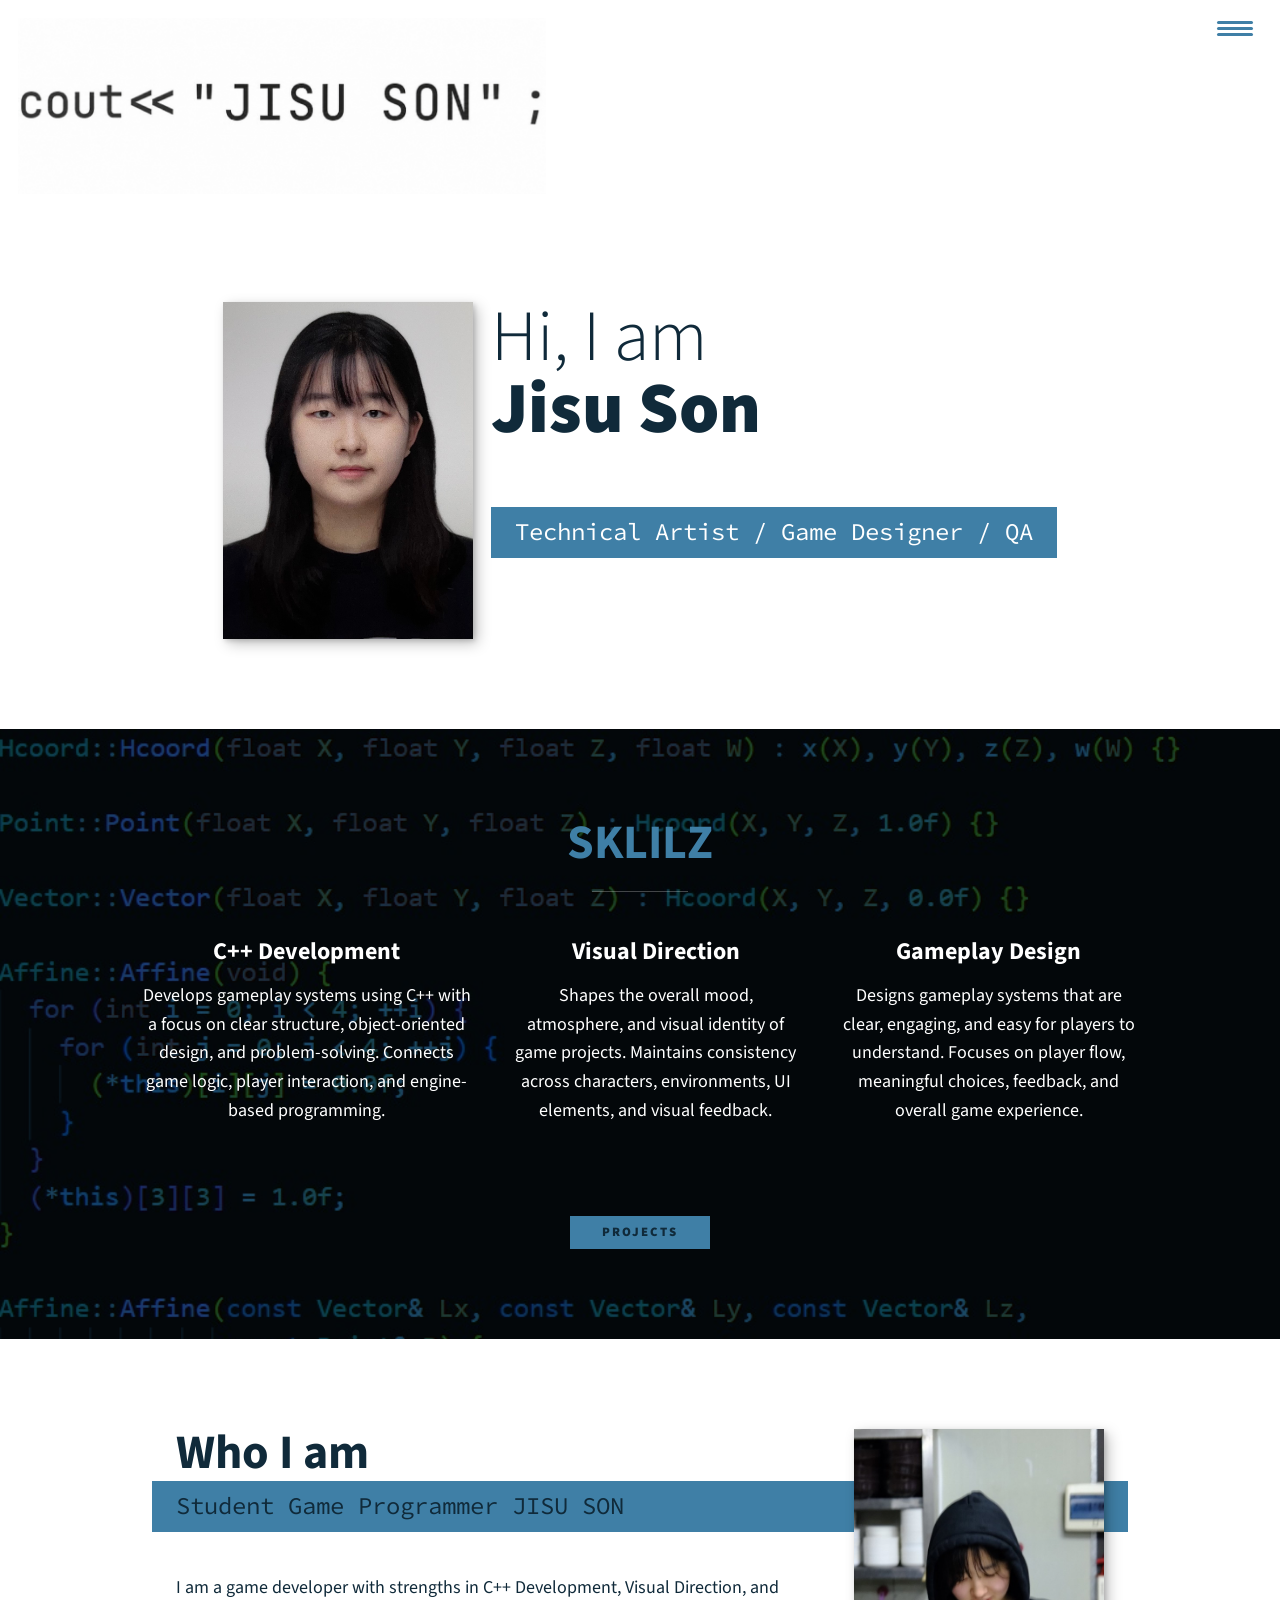
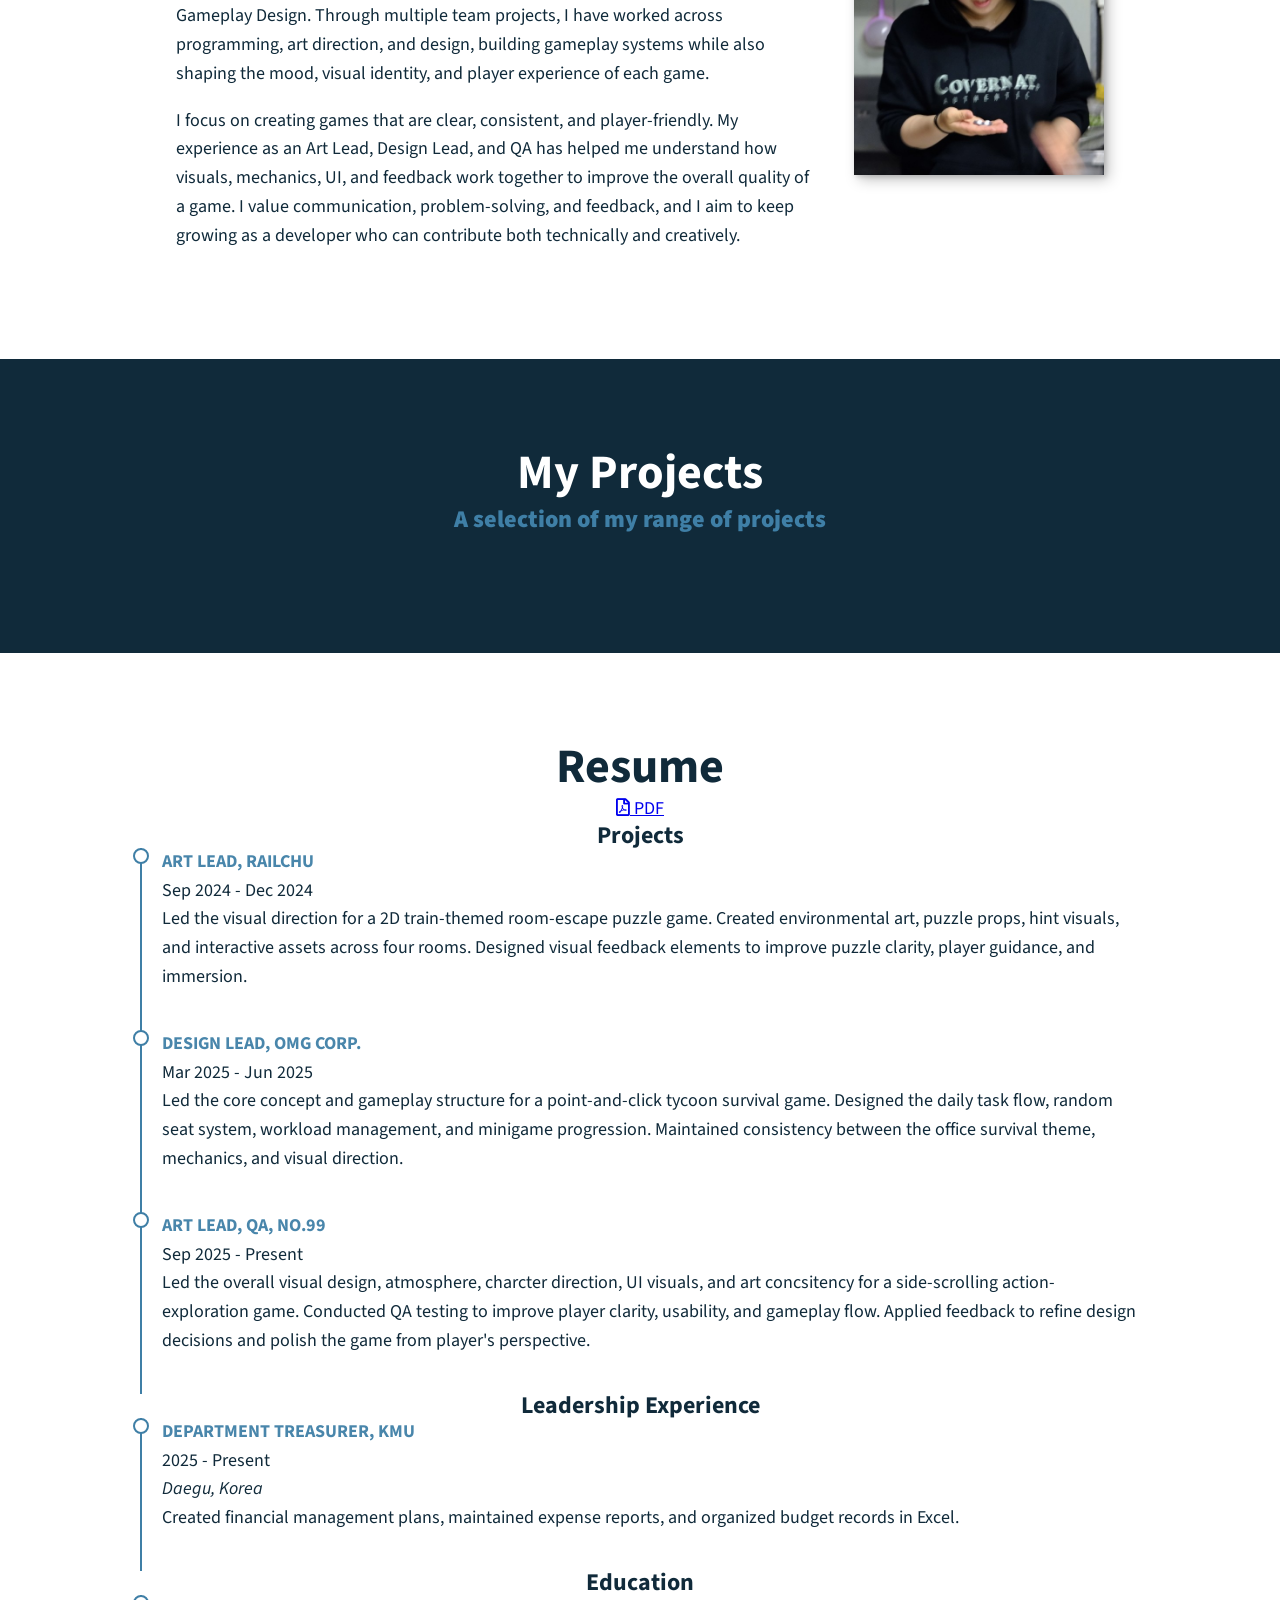
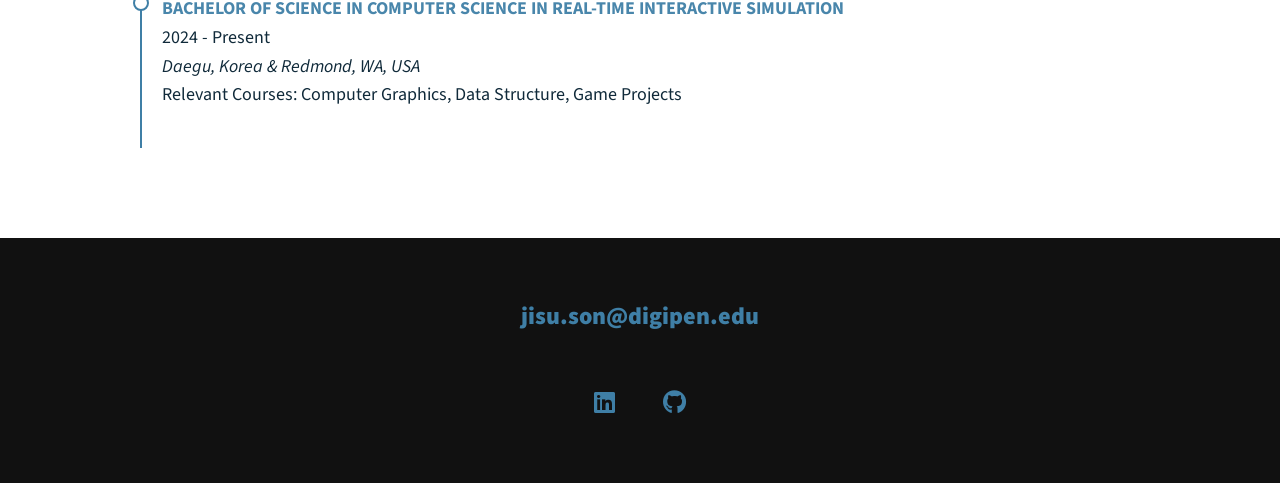
==== commit d2feac2c: "add leadership" ====
--- a/index.html
+++ b/index.html
@@ -187,7 +187,15 @@
                     Applied feedback to refine design decisions and polish the game from player's perspective.
                 </p>
             </div>
-
+            <h3>Leadership Experience</h3>
+            <div class="resume-item">
+                <p>
+                    <b>Department Treasurer, KMU</b></br>
+                    2025 - Present</br>
+                    <em>Daegu, Korea</em></br>
+                    Created financial management plans, maintained expense reports, and organized budget records in Excel.
+                </p>
+            </div>
             <h3>Education</h3>
             <div class="resume-item">
                 <p>
@@ -211,7 +219,7 @@
                 </a>
             </li>
             <li class="social-list__item">
-                <a class="social-list__link" href="https://github.com/jisu009/Engine-Assignment">
+                <a class="social-list__link" href="https://github.com/jisu009">
                     <i class="fab fa-github"></i>
                 </a>
             </li>
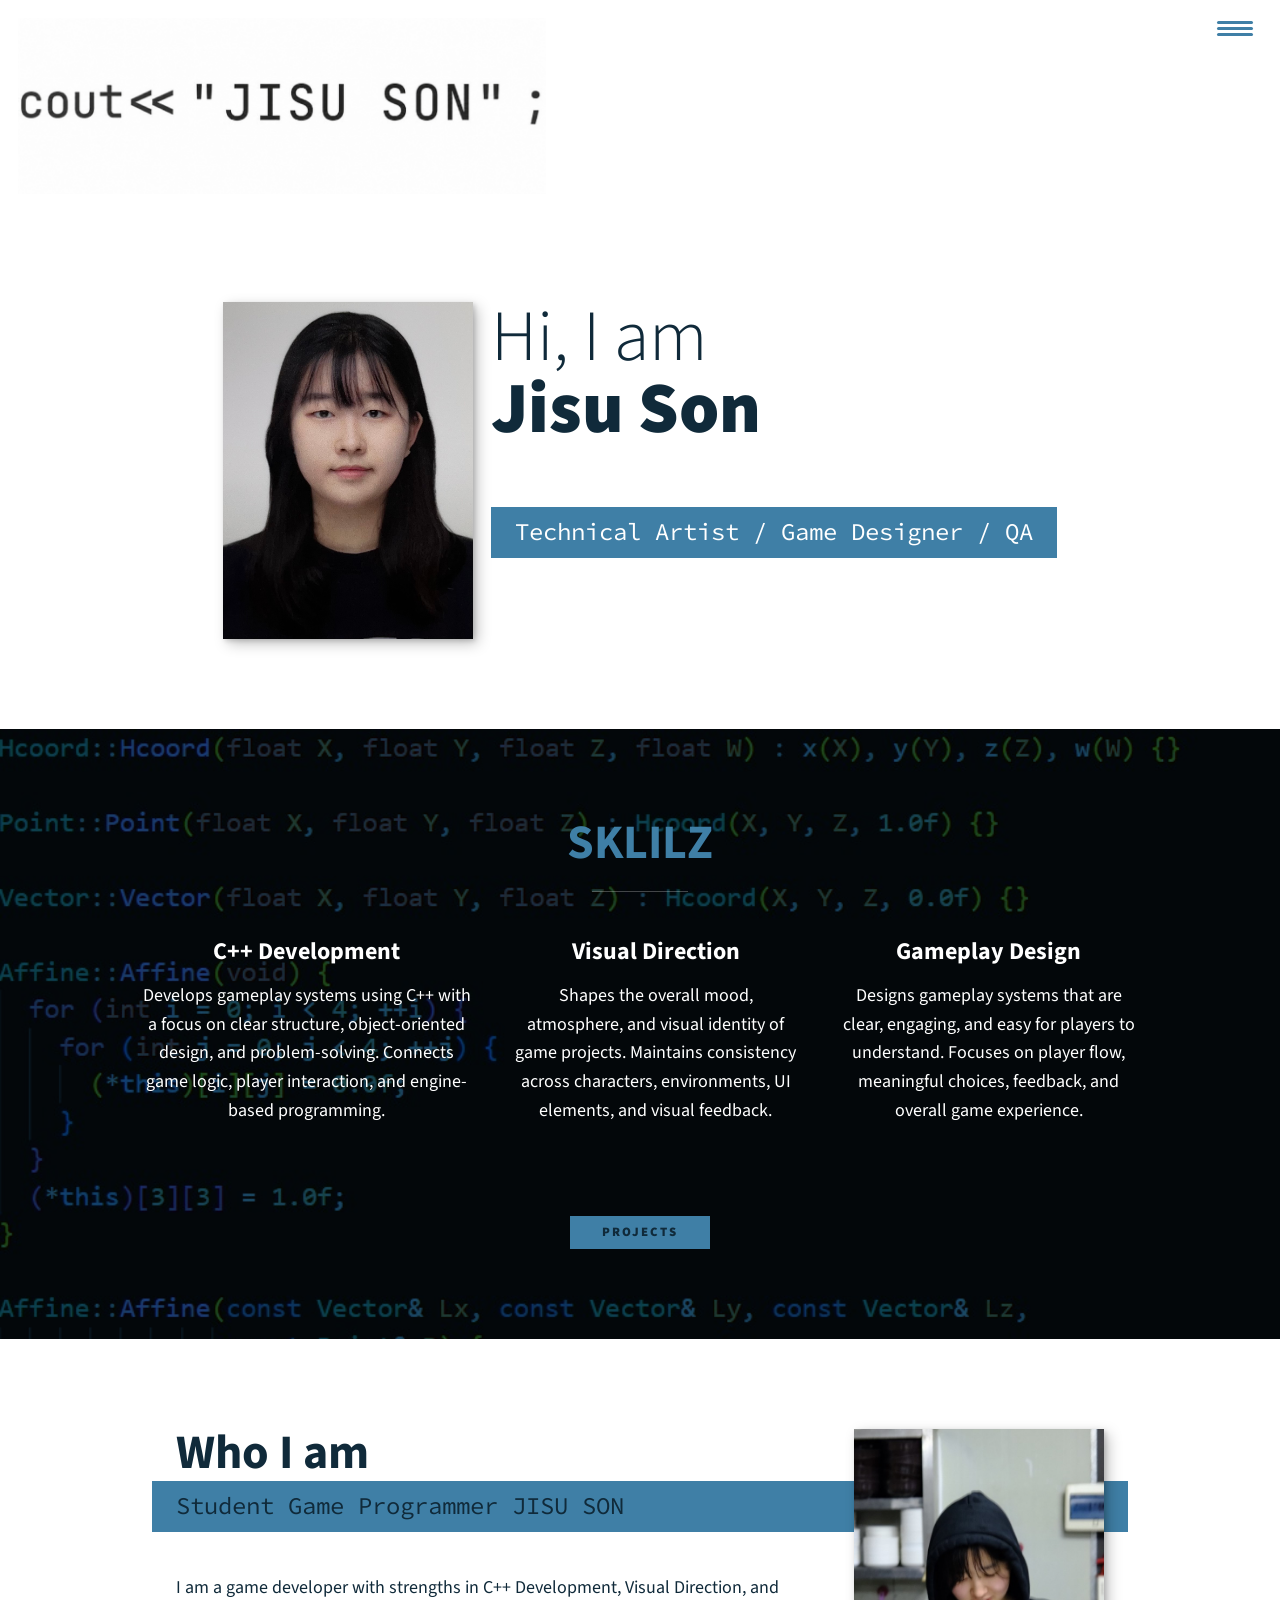
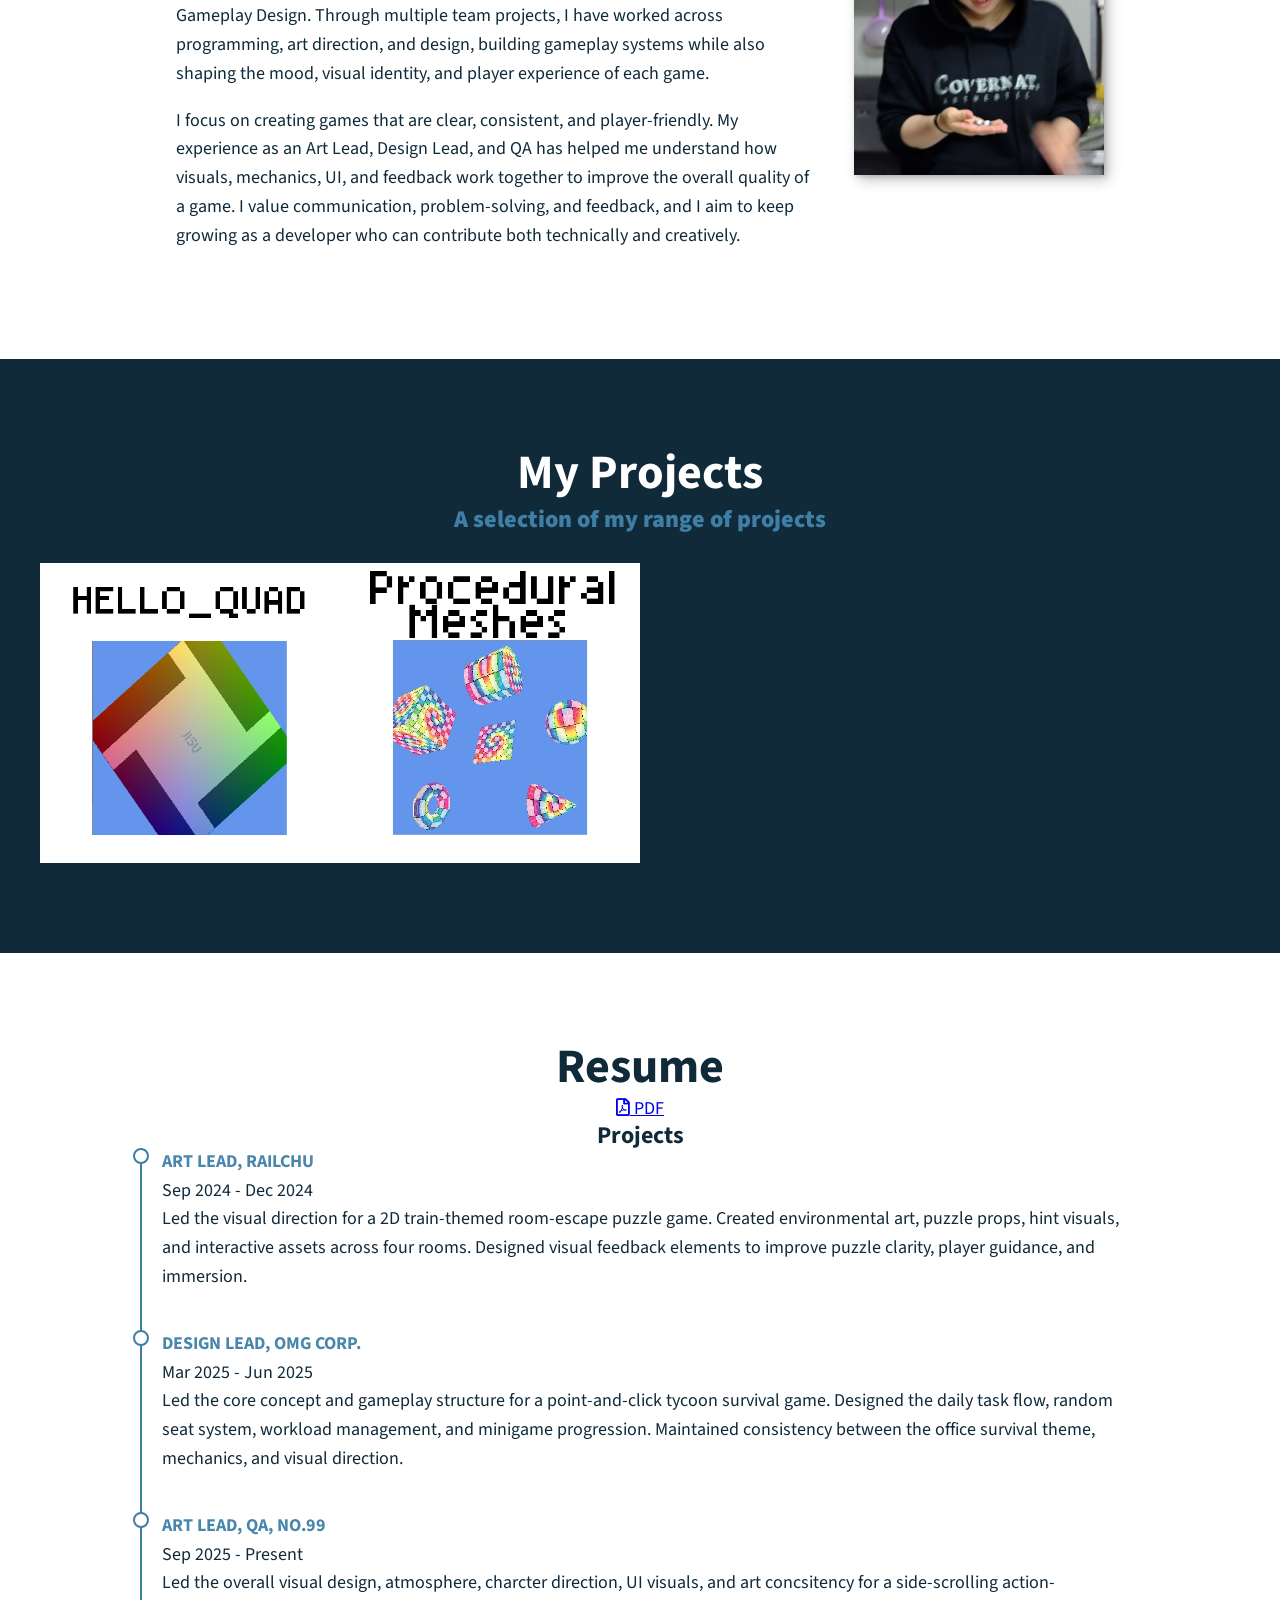
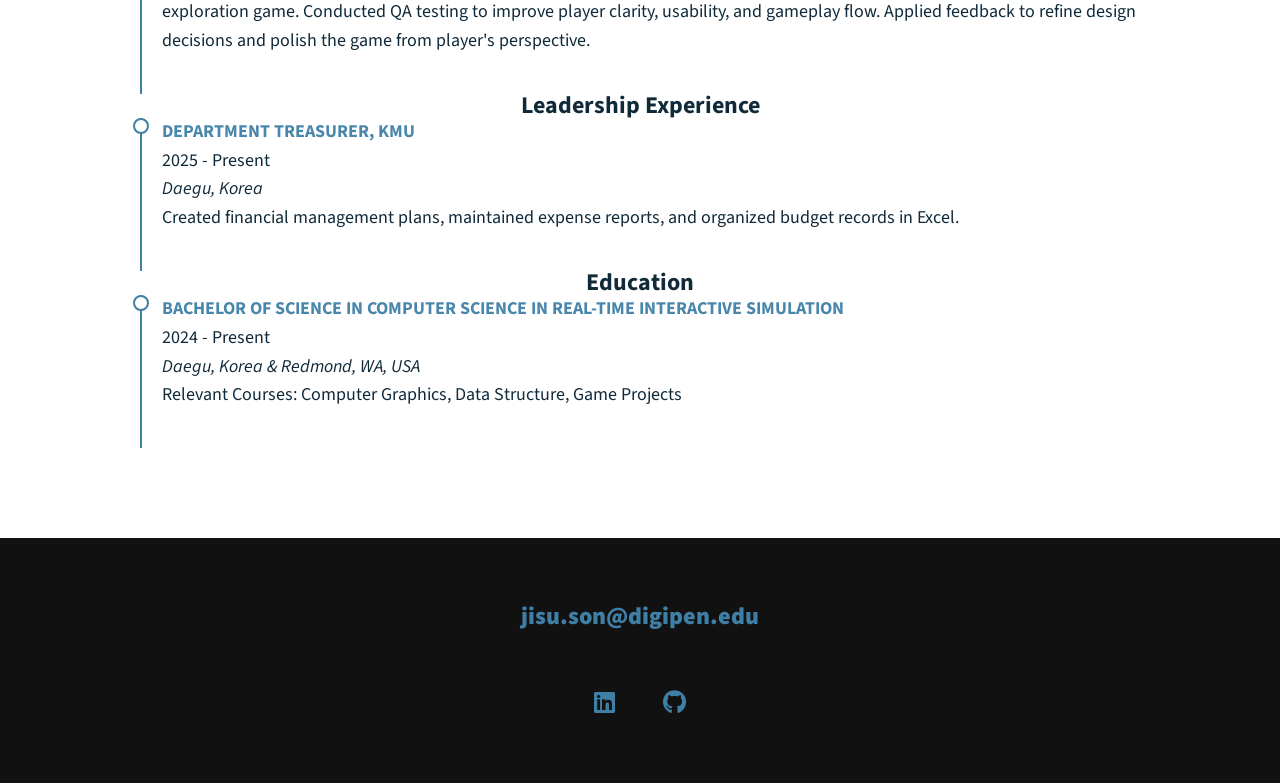
==== commit 36de6c3d: "delete 3 4" ====
--- a/index.html
+++ b/index.html
@@ -132,12 +132,12 @@
             <a href="portfolio/02_meshes.html" class="portfolio__item">
                 <img src="img/portfolio_thumbnails/02_meshes.jpg" alt="" class="portfolio__img" />
             </a>
-            <a href="portfolio/03_fog.html" class="portfolio__item">
+            <!-- <a href="portfolio/03_fog.html" class="portfolio__item">
                 <img src="img/portfolio_thumbnails/03_fog.jpg" alt="" class="portfolio__img" />
             </a>
             <a href="portfolio/04_toon.html" class="portfolio__item">
                 <img src="img/portfolio_thumbnails/04_toon.jpg" alt="" class="portfolio__img" />
-            </a>
+            </a> -->
             <a href="portfolio/05_shadow.html" class="portfolio__item">
                 <img src="img/portfolio_thumbnails/05_shadow.jpg" alt="" class="portfolio__img" />
             </a>
